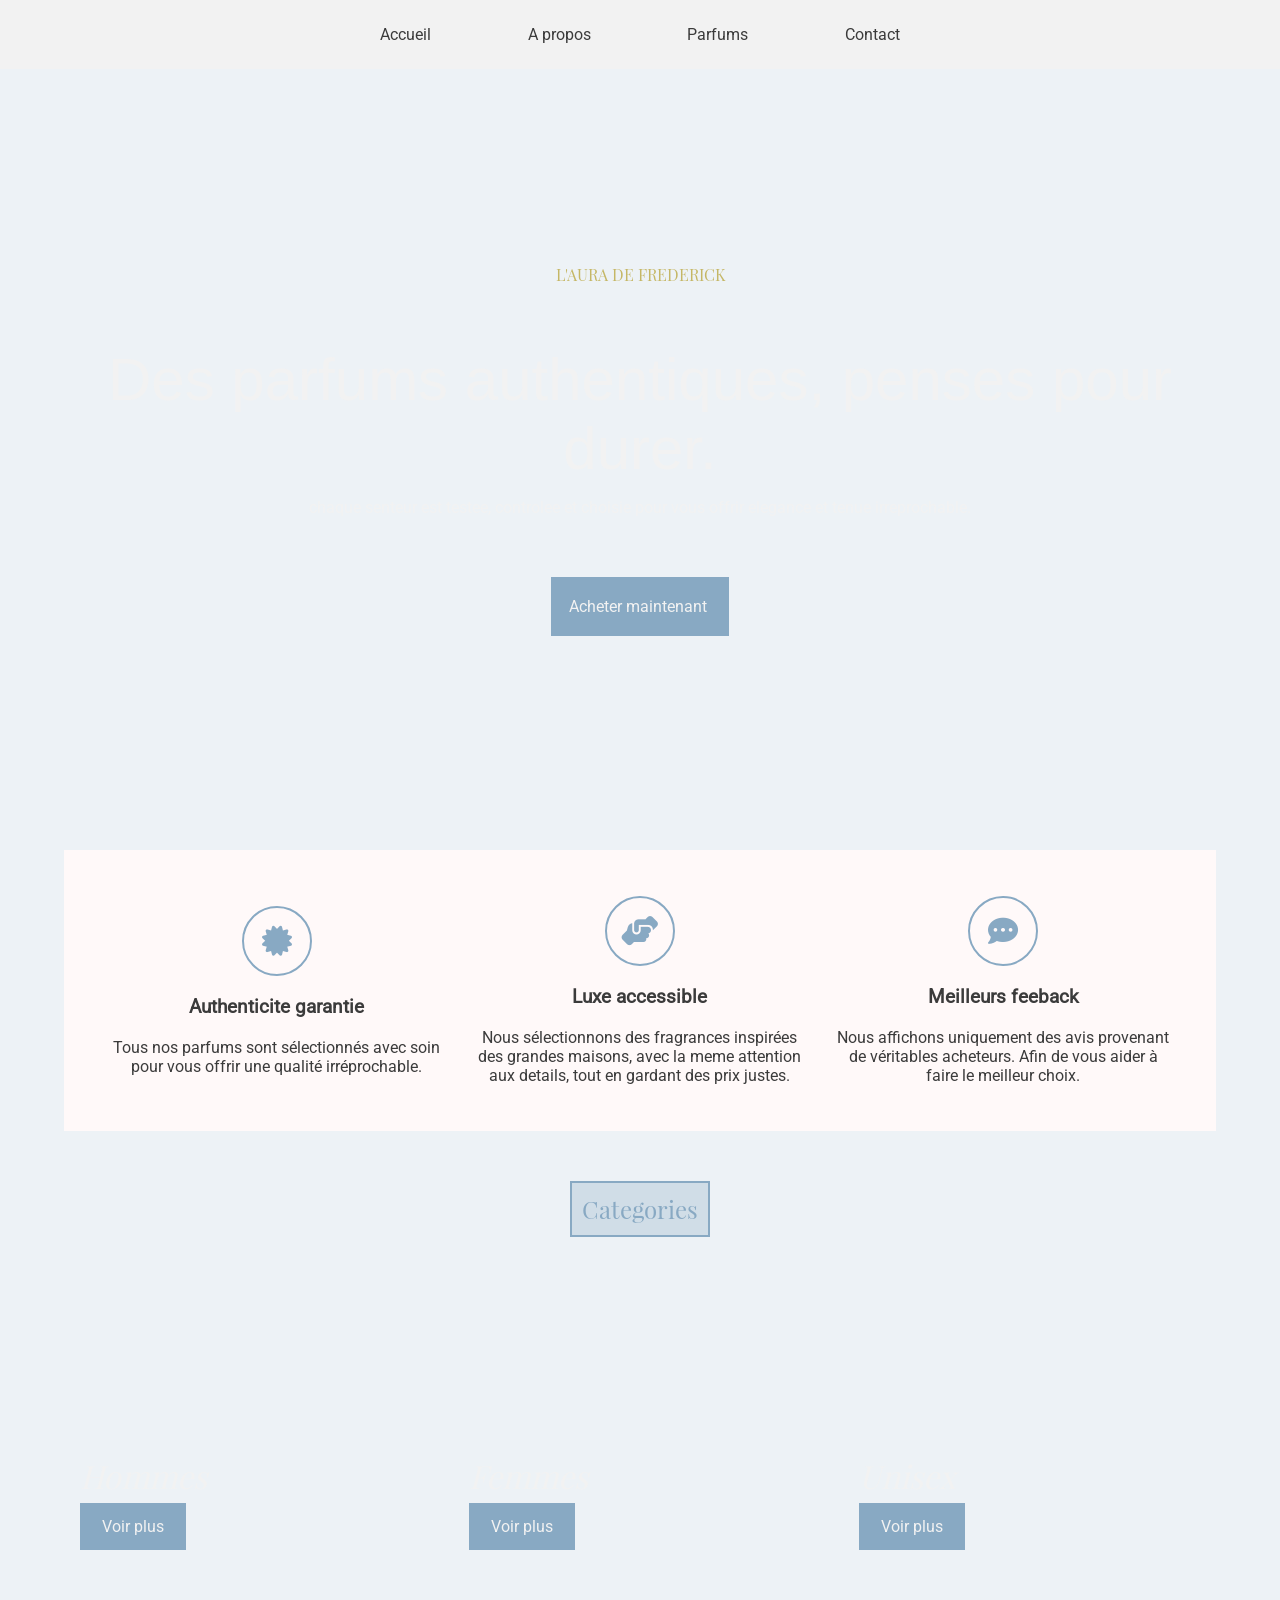
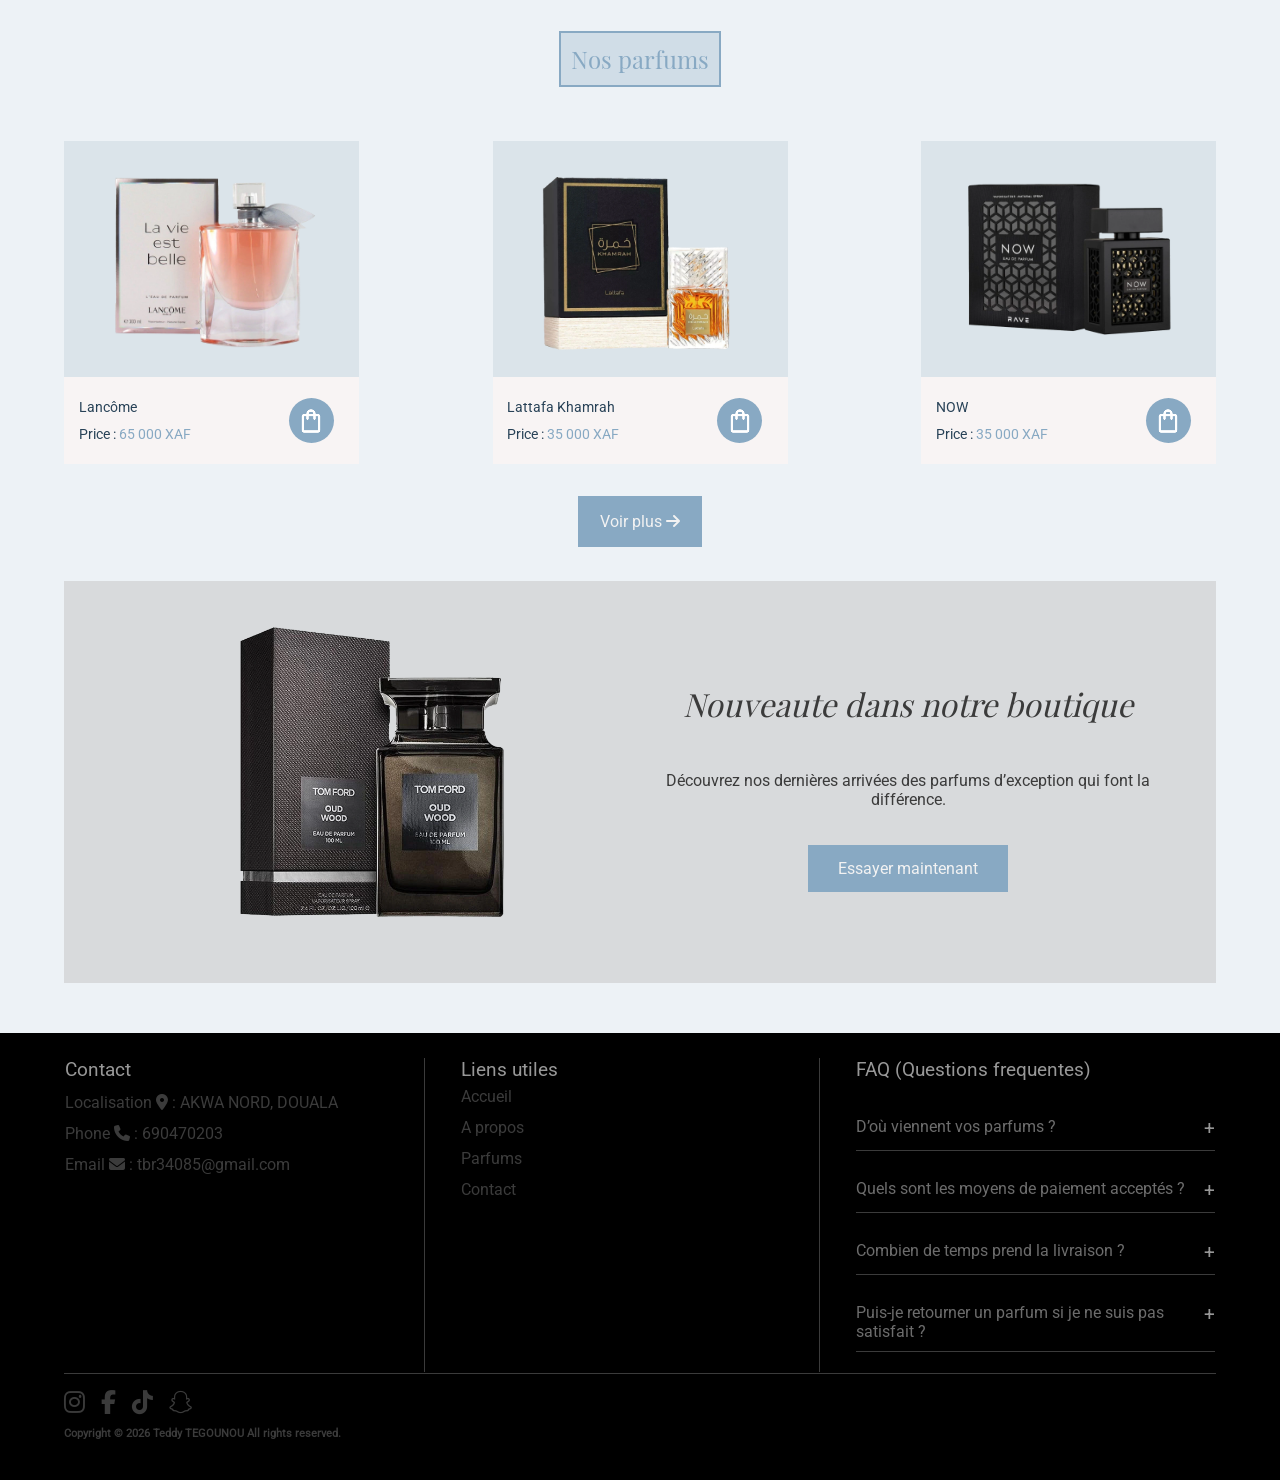
==== index.html @ afbe4e76 "Add files via upload" ====
<!DOCTYPE html>
<html lang="fr">
<head>
    <meta charset="UTF-8">
    <meta name="viewport" content="width=device-width, initial-scale=1.0">
    <title>Aura de Frederick</title>
    <link rel="stylesheet" href="https://cdnjs.cloudflare.com/ajax/libs/font-awesome/6.5.0/css/all.min.css">
    <link rel="stylesheet" href="style.css">

</head>
<body>


    <header>
        <div class="align">
            <nav>
                <p class="nav-logo">L'AURA DE FREDERICK</p>
                <ul>
                    <li><a href="Accueil.html">Accueil</a></li>
                    <li><a href="Apropos.html" target="_blank">A propos</a></li>
                    <li><a href="produits.html" target="_blank">Parfums</a></li>
                    <li><a href="Contact.html" target="_blank">Contact</a></li>
                </ul>
                <button class="hamburger" aria-label="Ouvrir le menu">
                    <span></span>
                    <span></span>
                    <span></span>
                </button>

            </nav>
       </div>
    </header>


    <main>

                <section id="Accueil">
                    <div class="align">
                        <div class="conteneur1">
                            <p>L'AURA DE FREDERICK</p>
                            <div class="titreDescription">
                                <h1>Des parfums authentiques, penses pour durer.</h1>
                                <p>chaque senteur est testee, controlee et choisie pour vous offrir elegance et tenue irreprochable.</p>
                            </div>
                            <a href="Produits.html">Acheter maintenant</a>
                        </div>
                    </div>
                </section>

                <section id="Features">
                    <div class="align">             
                        <div class="conteneur2">
                              <!--Feature 1-->
                            <div class="feat1">
                                <i class="fas fa-certificate"></i>
                                <h3>Authenticite garantie</h3>
                                <p>Tous nos parfums sont sélectionnés avec soin pour vous offrir une qualité irréprochable.</p>
                            </div>

                                <!--Feature 2-->
                            <div class="feat1">
                                <i class="fas fa-handshake-angle"></i>
                                <h3>Luxe accessible</h3>
                                <p>Nous sélectionnons des fragrances inspirées des grandes maisons, avec la meme attention aux details, tout en gardant des prix justes.</p>
                            </div>

                               <!--Feature 3-->
                            <div class="feat1">
                                <i class="fas fa-comment-dots"></i>
                                <h3>Meilleurs feeback</h3>
                                <p>Nous affichons uniquement des avis provenant de véritables acheteurs. Afin de vous aider à faire le meilleur choix.</p>
                            </div>
                        </div>

                    </div>
                </section>

                <section id="Categories">
                    <div class="align">
                            <h2>Categories</h2>
                        <div class="conteneur3">
                            <div class="categorie1"  id="Hommes"> <!--Hommes-->
                                <div class="divcategorie1">
                                    <h3><em>Hommes</em></h3>
                                    <a href="Produits.html#HOMMES" target="_blank">Voir plus</a>
                                </div>
                            </div>

                            <div class="categorie1" id="Femmes"> <!--Femmes-->
                                <div class="divcategorie1">
                                    <h3><em>Femmes</em></h3>
                                    <a href="Produits.html#FEMMES" target="_blank">Voir plus</a>
                                </div>
                            </div>
        
                            <div class="categorie1" id="Unisex"> <!--Unisex-->
                                <div class="divcategorie1">
                                    <h3><em>Unisex</em></h3>
                                    <a href="Produits.html#UNISEX" target="_blank">Voir plus</a>
                                </div>
                            </div>
                        </div>
                    </div>
                </section>

                <section id="Parfums">
                            <div class="align">
                                <h2>Nos parfums</h2>
                <div class="conteneur4">
                    <div class="article">
                        <div class="divimagearticle"><img src="Lancôme-La-Vie-est-Belle.webp" alt="Lancôme La Vie est Belle" class="articleimg"></div>
                    <div class="divtextearticle"> <div class="infoAr">
                            <div class="infoAr1">
                            <p class="p9">Lancôme </p>
                            <p class="p9">Price : <span style="color: #88A9C3;"> 65 000 XAF</span></p> 
                            </div>
                            <div class="divinfoAr2icon"><a href="Produits.html" class="icon"><img src="shoppingBAG.png" alt="shoppingbag"></a></div>
                        </div> </div>
                    </div>

                    <div class="article">
                        <div class="divimagearticle"> <img src="Lattafa-Khamrah.webp" alt="Lattafa Khamrah" class="articleimg"></div>
                    <div class="divtextearticle">     <div class="infoAr">
                        <div class="infoAr1">
                            <p class="p9">Lattafa Khamrah</p>
                            <p class="p9">Price : <span style="color: #88A9C3;">35 000 XAF</span></p>
                        </div>
                        <div class="divinfoAr2icon"><a href="Produits.html" class="icon"><img src="shoppingBAG.png" alt="shoppingbag"></a></div>
                        </div> </div>
                    </div>

                    <div class="article">
                        <div class="divimagearticle"><img src="Now.webp" alt="NOW" class="articleimg"></div>
                        <div class="divtextearticle">
                            <div class="infoAr">
                        <div class="infoAr1">
                            <p class="p9">NOW</p>
                            <p class="p9">Price : <span style="color: #88A9C3;">35 000 XAF</span></p>
                        </div>
                        <div class="divinfoAr2icon"><a href="Produits.html" class="icon"><img src="shoppingBAG.png" alt="shoppingbag"></a></div>
                        </div>
                        </div>
                    </div>

                    <div class="article" id="lastarticle">
                        <div class="divimagearticle"><img src="Paco-Rabanne-Invictus.webp" alt="Paco-Rabanne-Invictus" class="articleimg"></div>
                        <div class="divtextearticle"> <div class="infoAr">
                            <div class="infoAr1">
                            <p class="p9">Paco Rabanne Invictus</p>
                            <p class="p9">Price : <span style="color: #88A9C3;">45 000 XAF</span></p>
                            </div>
                        <div class="divinfoAr2icon"><a href="Produits.html" class="icon"><img src="shoppingBAG.png" alt="shoppingbag"></a></div>
                        </div>
                        </div> 
                    </div>
                </div>
                <div class="divswipe">
                    <p class="swipe"><em>Swipe <i class="fas fa-arrow-right"></i></em></p>
                </div> 

                <div class="divbuttparfum">
                    <a href="Produits.html">Voir plus <i class="fas fa-arrow-right"></i></a>
                </div>
                            </div>
                </section>

                <section id="Nouveautes">
                    <div class="align">
                        <div class="conteneur5">
                            <div class="Nouveautesimage">
                                <img src="Tom-Ford-Oud-Wood.webp" alt="imagedeparfum" srcset="" width="80%" height="auto">
                            </div>
                            <div class="Nouveautestexte">
                                <h3><em>Nouveaute dans notre boutique</em></h2>
                                <p>Découvrez nos dernières arrivées  des parfums d’exception qui font la différence.</p>
                                <a href="Produits.html#UNISEX">Essayer maintenant</a>
                            </div>
                        </div>
                    </div>
                </section>

    </main>

    <footer> 
    <div class="align">
        <div class="conteneur6">

            <div class="divcontact">
                <h4>Contact</h4>
                <p>Localisation <i class="fas fa-location-dot"></i> :  AKWA NORD, DOUALA </p>
                <p>Phone  <i class="fas fa-phone"></i> :  690470203</p>
                <p>Email  <i class="fas fa-envelope"></i> :  tbr34085@gmail.com </p>
            </div>

            <div class="divliens">
                <h4>Liens utiles</h4>
                <ul>
                    <li><a href="Accueil.html" target="_blank">Accueil</a></li>
                    <li><a href="Apropos.html" target="_blank">A propos</a></li>
                    <li><a href="produits.html" target="_blank">Parfums</a></li>
                    <li><a href="Contact.html" target="_blank">Contact</a></li>
                </ul>
            </div>

            <div class="divfaq">
                <h4>FAQ (Questions frequentes)</h4>
            <div class="footerquestion">
                <details>
                    <summary> D’où viennent vos parfums ? </summary>
                    <p>Nous nous approvisionnons directement auprès de fournisseurs certifiés, Chaque produit est livré dans son emballage d’origine et scellé afin de garantir son authenticité.</p>
                </details>
                <details>
                    <summary>Quels sont les moyens de paiement acceptés ?</summary>
                    <p>Nous acceptons le paiement à la livraison, Mobile Money (MTN & Orange).</p>
                </details>
                <details>
                    <summary>Combien de temps prend la livraison ?</summary>
                    <p>Les commandes sont généralement livrées sous 24 à 72 heures selon votre localisation.</p>
                </details>
                <details>
                    <summary>Puis-je retourner un parfum si je ne suis pas satisfait ?</summary>
                    <p>Oui, vous pouvez demander un retour si le produit n’a pas été ouvert et reste dans son emballage d’origine. Contactez simplement notre service client pour organiser le retour.</p>
                </details>
            </div>
            </div>

        </div>
        <div class="conteneur7">
            <div class="reseausocial"> 
                <i class="fab fa-instagram"></i>
                <i class="fab fa-facebook-f"></i>
                <i class="fab fa-tiktok"></i>
                <i class="fab fa-snapchat"></i>
            </div>
            <div class="copyright"> 
                <h6>Copyright © 2026 Teddy TEGOUNOU All rights reserved.</h6>
            </div>
        </div>
    </div>
    </footer>
    
    <script src="main.js"></script>
</body>
</html>
---- style.css ----
*{
    box-sizing: border-box;
    margin: 0;
    padding: 0;
}

@font-face {
  font-family: play;
  src: url('PlayfairDisplay-Regular.ttf');
}
@font-face {
font-family: roboto;
src: url('Roboto-Regular.ttf');
}

:root{
    --color1: #284257;
    --color2: #F2F2F2;
    --colorAccent: #88A9C3; 
    --colorSurvol: #85b8e0;
    --colorbg: #88a9c325;
    --colortext: #3b3b3b;


    --font1: 'roboto',Arial, Helvetica, sans-serif;
    --font2: 'playfair display',Arial, Helvetica, sans-serif;
}

body{
    background-color: var(--colorbg);
    font-family: var(--font1), Arial, Helvetica, sans-serif;
    color: var(--colortext);
    font-size: 16px;
}

.align{
    width: 100%;
    height: 100%;
    margin: 0 auto;


    display: flex;
    flex-direction: column;
    justify-content: center;
    align-items: center;

}

section{
    width: 100%;
    height: auto;
}

a{
    text-decoration: none;
    cursor: pointer;
}
/*HEADER*/

header{
    /* border: 1px solid red; */
    width: 100%;
    height: auto;
    background-color: var(--color2);
    display: flex;
    justify-content: center;
    
    position: fixed;
    top: 0;
    z-index: 1000;
}

/*Nav bar*/
nav{
        /* border: 1px solid rgb(0, 0, 0); */
        width: 100%;
        height: auto;
        max-width: 600px;
        padding: 35px;  
}

nav ul{            
            /* border: 1px solid red; */
            width: 100%;
            height: auto;
            margin: 0 auto;
            display: flex;
            justify-content: space-between;
}

nav ul li{ 
          list-style-type: none;
}

 ul li a{ 
        color: var(--colortext);
}
 ul li a:hover{ 
        color: var(--colorAccent);
}

        .nav-logo {
            display: none; 
            font-size: 0.8rem;
            font-weight: 200;
            font-family: play;

            letter-spacing: 2px;
            color: var(--colorAccent);
            text-transform: uppercase;
        }
        .hamburger {
            display: none;        
            flex-direction: column; 
            justify-content: space-between;
            width: 28px;
            height: 20px;
            cursor: pointer;       
            background: none;
            border: none;
            padding: 0;
        }
        .hamburger span {
            display: block;
            width: 100%;
            height: 2px;
            background-color: var(--colortext);
            border-radius: 2px;
            transition: all 0.3s ease;
        }
        .hamburger.active span:nth-child(1) {
            transform: translateY(9px) rotate(45deg);
        }

        .hamburger.active span:nth-child(2) {
            opacity: 0;
        }

        .hamburger.active span:nth-child(3) {
            transform: translateY(-9px) rotate(-45deg);
        }



/*MAIN*/

main{
    /* border: 1px solid black; */

    display: flex;
    flex-direction: column;
    justify-content: center;
    align-items: center;
    gap: 50px;

    width: 100%;
    height: auto;
}



/*Accueil*/

#Accueil{
    /* border: 1px solid rebeccapurple; */
    width: 100%;
    height: 100vh;

    background: linear-gradient(#000000ab) , url(Accueilfond.jpg); 
    background-size: cover;
    background-repeat: no-repeat;
    background-position: center;
    background-attachment: fixed;

    display: flex;
    align-items: center;
}

#Accueil .align{
   /* border: 1px solid rebeccapurple;  */
   width: 90%;
   height: auto;
   max-width: 500px;
}

.conteneur1{                    /*DivAccueil*/
    /* border: 1px solid red;  */
    padding: 10px 0;
    width: 100%;
    height: auto;
    min-height: 300px;
    color: var(--color2);
    /* margin-bottom: 150px; */
    text-align: center;
    display: flex;
    flex-direction: column;
    justify-content: space-between;
    gap: 60px;
}
.conteneur1 p{
color: #c5b766;
font-family: play, Helvetica, sans-serif;
font-weight: 200;
}
.conteneur1 a{
    padding: 20px 22px 20px 18px;
    text-align: center;
    margin: 0 auto;
    height: auto;
    background-color: var(--colorAccent);
    color: #F2F2F2;
}
.conteneur1 a:hover{
   background-color: var(--colorSurvol);
}

.titreDescription h1 {
  font-family: var(--font2);
  font-size: 30px;
  font-weight: 200;
}
.titreDescription p {
   margin-top: 15px;
   color: #F2F2F2;
   font-family: var(--font1);
}



/*Features*/

#Features .align{
   /* border: 1px solid rebeccapurple;   */
   width: 90%;
   height: auto;
   margin-top: -100px;
}
.conteneur2{                  /*Divfeatures*/
    /* border: 1px solid brown; */
    width: 100%;
   height: auto;
   max-width: 450px;
   background-color: #fff9f9;
   padding: 20px;

   display: flex;
   flex-direction: column;
   justify-content: space-around;
   align-items: center;
   gap: 30px;
}
.conteneur2 i{    
    border: 2px solid #88A9C3;
    border-radius: 50%;
    display: block;              
    font-size: 30px;
    width: 70px;
    height: 70px;
    color: var(--colorAccent);

    display: flex;
    justify-content: center;
    align-items: center;
    animation: wobble 1.6s infinite;
}

@keyframes wobble {
    0% { transform: translateX(0);}
    15% { transform: translateX(-20px);}
    30% { transform: translateX(15px);}
    45% { transform: translateX(-10px);}
    60% { transform: translateX(5px);}
    75% { transform: translateX(-5px);}
    100% { transform: translateX(0);}
}
.feat1{
    width: 100%;
   height: auto;
   display: flex;
   flex-direction: column;
   align-items: center;
   gap: 20px;
   text-align: center;
}


/*Categorie*/

#Categories .align{
   /* border: 1px solid rebeccapurple;     */
   width: 90%;
   height: auto;

   display: flex;
   flex-direction: column;
   align-items: center;
   justify-content: space-between;
   gap: 20px;
 
}
 h2{
    border: 2px solid var(--colorAccent);
    font-family: play;
    background-color: #88a9c34b;
    color: var(--colorAccent);
    padding: 10px;
    font-weight: 200;
}
.conteneur3{  
   /* border: 1px solid red;  */
   width: 100%;
   height: auto;
   max-width: 450px;
   
   display: flex;
   flex-direction: column;
   align-items: center;
   gap: 10px;
}
.categorie1{
   /* border: 1px solid blue; */
   width: 100%;
   height: auto;
   min-height: 300px;
   padding: 30px;

   position: relative;

    background-size: cover;
    background-repeat: no-repeat;
    background-position: center;
}

#Hommes{
    background-image: linear-gradient(#00000081) ,url(hommes.jpeg);
        background-position: center top;
}
#Femmes{
    background-image: linear-gradient(#00000081) ,url(Femmes.jpeg);
    background-position: center top;
}
#Unisex{
    background-image: linear-gradient(#00000081) ,url(unisex.jpeg);
}

.divcategorie1{
    position: absolute;
    bottom: 0; 
    margin-bottom: 45px;
}
.categorie1 h3{
    font-size: 2rem;
    margin-bottom: 20px;
   font-family: play, Arial, Helvetica, sans-serif;
   font-weight: 200;
   color: var(--color2); 
}
.categorie1 a{
    background-color: var(--colorAccent);
    padding: 14px 22px;
    color: var(--color2);

}
.categorie1 a:hover{
    background-color: var(--colorSurvol);
}

/*Parfums*/
#Parfums{
    /* border: 1px solid red; */
    width: 100%;
    height: auto;
}
#Parfums .align{
   /* border: 2px dotted rebeccapurple;      */
   width: 90%;
   height: auto;

   display: flex;
   flex-direction: column;
   align-items: center;
   gap: 24px;

}
.conteneur4{              
  /* border: 2px solid burlywood;   */
  width: 100%;
  height: auto;
  max-width: 750px;
  padding: 0 30px;


    display: flex;
    justify-content: space-around;
    gap: 56px;

    overflow-x: auto;
    overflow-y: hidden;

    scroll-snap-type: x mandatory;
    -webkit-overflow-scrolling: touch;
}

.divswipe{
    /* border: 1px red solid;  */
    width: 80%; height: auto;
    display: flex;
    justify-content: end;
}
.swipe{
background-color: #c4c4c442;
color: var(--color1);
padding: 6px 10px;
text-decoration: underline;
font-size: 0.8rem;
text-align: left;
}
.divbuttparfum{
    margin-top: 10px;
}
.divbuttparfum a{
    background-color: var(--colorAccent);
    padding: 14px 20px;
    color: var(--color2);
}
.divbuttparfum a:hover{
    background-color: var(--colorSurvol);
}
  /* Article */
  .article{
    /* border: 1px #284257 solid;*/
    width: 100%;
    Max-width: 320px;
    flex-shrink: 0;

    scroll-snap-align: center;

    height: 340px;
    max-height: 500px;
    Margin-top: 30px;

   background-color: #f8f4f4;
   min-width: 300px;


   display: flex;
   flex-direction: column;
   justify-content: space-between;
   align-items: center;
  }


.divtextearticle{
     display: flex;
     width: 100%; 
     height: 100%;
     justify-content: center; 
     align-items: center;
}
  .infoAr {

    width: 90%;
    height: auto;
    margin: 16px 0;

    display: flex;
    justify-content: space-between;

}

.divinfoAr2icon {
    display: flex;
    align-items: center;
    /* border: 3px solid #88A9C3; */
}
.infoAr2icon {
    /* border: 2px solid gold; */
    border: none;
    width: 100%;
    height: 100%;
    border-radius: 50%;
    display: flex;
    flex-direction: column;
    justify-content: center;
    align-items: center;
    background-color: #88A9C3;
    transition: all ease 0.3s;
}
.divimagearticle{
    width: 100%; 
    height: auto; 
    background-color: #d0dee7b8;

    display: flex;
   justify-content: center;
}
.articleimg {
    /* border: 2px solid green;  */

    padding: 10px;
    cursor: pointer;
    width: 80%;
    height: auto;
    min-height: 180px;
    transition: all ease 0.6s;
}
.articleimg:hover {
  transform: scale(0.9);
}
.divinfoAr2icon {
        /* border: 3px solid #88A9C3;  */
    display: flex;
    justify-content: center;
    align-items: center; 
    width: 25%;
    height: auto;
}
.infoAr2 {
    /* border: 2px solid navajowhite; */
    width: 50px;
    height: 50px;
    display: flex;
    align-items: center;
}
#Gap {
        height: 100%;
        /* min-height: 400px; */
        gap: 15px;
    }
    .p9 {
    color: #284257;
    margin-bottom: 0;
    font-size: 1rem;
    margin: 0;
}
.infoAr1 {
    /* border: 1px solid black; */
    width: 55%;
    height: auto;
    display: flex;
    flex-direction: column;
    justify-content: center;
    gap: 10px;
}
.icon{
background-color: #88A9C3; 
padding:  10px; 
border-radius: 50%;

    display: flex;
    justify-content: center;
    align-items: center; 
    text-decoration: none;

}
.icon:hover{
    background-color: var(--colorSurvol);
}

/*Nouveaute*/
#Nouveautes .align{
   /* border: 1px solid rebeccapurple;     */
   width: 90%;
   height: auto;

   gap: 20px;
}
.conteneur5{
   /* border: 1px solid red;     */
   width: 100%;
   height: auto;
   max-width: 450px;
   background-color: #c4c4c483;
   padding: 20px;
}
.Nouveautesimage{
      /* border: 1px solid red;     */
   width: 100%;
   height: auto;
   display: flex;
   justify-content: center;
}
.Nouveautesimage img{
    margin: 0 auto;
}
.Nouveautestexte{
       /* border: 1px solid red;     */
   width: 100%;
   height: auto;
   display: flex;
   flex-direction: column;
   justify-content: space-between;
   align-items: center;
   text-align: center;
   gap: 20px;
}
.Nouveautestexte h3{
    font-size: 2rem;
    font-family: play;
    font-weight: 200;
    padding: 10px;
}
.Nouveautestexte a{
    width: 80%;
    text-align: center;
    max-width: 200px;
    background-color: var(--colorAccent);
    padding: 14px 20px;
    color: var(--color2);
}
.Nouveautestexte a:hover{
    background-color: var(--colorSurvol);
}
/*FOOTER*/

footer{
    /* border: 1px solid black; */
    width: 100%;
    height: auto;
    margin-top: 50px;
    padding: 10px;
    background-color: #000000;
}
footer .align{
    /* border: 2px dotted red; */
    width: 90%;
    height: auto;
    max-width: 750px;

    display: flex;
    flex-direction: column;
    justify-content: space-between;

}
.conteneur6{
        /* border: 1px solid black; */
    width: 100%;
    height: auto;
    display: flex;
    flex-direction: column;
    justify-content: space-between;
    gap: 12px;
}
.divcontact{
    border-bottom: 1px solid var(--colortext);
    width: 100%;
    height: auto;
    padding: 16px 0;

}
h4{
    font-size: 1.2rem;
    color: #c4c4c4c5;
    font-weight: 400;
}
.divcontact p{
 margin-top: 12px;
}
.divliens{
    border-bottom: 1px solid var(--colortext);
    width: 100%;
    height: auto;
    padding: 10px 0;
}
.navfooter{
     /* border-bottom: 1px solid green;  */
    width: 100%;
    height: auto;
    padding: 0;
}
.divliens ul{
    list-style-type: none;
}
.divliens ul{            
            /* border: 1px solid red; */
            width: 100%;
            height: auto;
            margin: 6px 0;
            display: flex;
            flex-direction: column;
            justify-content: space-between;
            gap: 12px;
}
.divliens  ul li a{
    color: var(--colortext);
}
.divfaq{
    /* border-bottom: 1px solid var(--colortext); */
    width: 100%;
    height: auto;
    padding: 10px 0;

    display: flex;
    flex-direction: column;
    justify-content: space-between;
    gap: 12px;
}
.footerquestion{
    display: flex;
    flex-direction: column;
    justify-content: space-between;
    gap: 12px;

}
details p {
    padding: 10px 0;
}
summary{
    border-bottom: 1px solid var(--colortext);
    list-style-type: none;
    padding: 10px 0;
    color: #c4c4c48c;
    cursor: pointer;
    display: flex;
    justify-content: space-between;
    margin-bottom: 6px;

}
summary::after{
    content: '+';
    font-size: 1.2rem;
    color: #c4c4c4c5;
}
.conteneur7{
    /* border: 1px solid red; */
    width: 100%;
    height: auto;
    padding: 12px 0;
    display: flex;
    flex-direction: column;
    justify-content: space-between;
    gap: 12px;
}
.reseausocial i{
    font-size: 1.5rem;
    margin-right: 12px;
}




/*RESPONSIVE*/
 /*768px*/

        @media (max-width: 768px) {

            header {
                justify-content: space-between; 
                align-items: center;
                padding: 0 20px;
            }
            nav {
                width: 100%;
                padding: 18px 20px;
                display: flex;
                justify-content: space-between;
                align-items: center;
            }
            .nav-logo {
                display: block; 
                
            }
            .hamburger {
                display: flex;
            }
            nav ul {
                position: fixed;   
                top: 0;            
                right: 0;         
                width: 60%; 
                max-width: 300px;       
                height: 40vh;     
                background: linear-gradient(to bottom left,var(--color1) 0%, #1e3347 40%,#162636 100% );
                flex-direction: column;
                justify-content: center;
                align-items: center;
                gap: 20px;         
                transform: translateX(100%);
                transition: transform 0.4s ease;
                z-index: 1000;
            }
            nav ul.open {
                transform: translateX(0); 
            }
            nav ul li a {
                font-size: 1rem;
                letter-spacing: 1px;
                color: var(--color2);
                text-transform: uppercase;
            }
            body.menu-open::before {
                content: '';           
                position: fixed;       
                top: 0;
                left: 0;
                width: 100%;
                height: 100%;
                background-color: rgba(0, 0, 0, 0.4); 
                z-index: 999;         
            }
        

        } 

/*768px*/

@media (min-width: 768px) {
nav {
    /* border: 1px solid rgb(0, 0, 0); */
    max-width: 700px;
}
    /*ACCUEIL*/

    #Accueil .align {
                /* border: 1px solid rebeccapurple; */
                max-width: 700px;
            }
    .titreDescription h1 {
                font-size: 55px;
                  }

    /*PARFUM*/

    .conteneur4 {
            /* border: 2px solid burlywood; */
            gap: 24px;
            padding: 0 10px;
            max-width: 690px;
                   }
    .nav-logo {
                         font-size: 1rem;
    }
    .divswipe {
    /* border: 1px red solid; */
    width: 95%;
}
    }


    /*1024px*/

@media (min-width: 1024px) {
    nav{
            /* border: 1px solid red; */
    width: 70%;
        padding: 25px;
    }
    nav ul {
    /* border: 1px solid red; */
    width: 80%;
}
        /*ACCUEIL*/

    #Accueil .align {
        /* border: 1px solid rebeccapurple; */
        max-width: 1200px;
            }
    .titreDescription h1 {
        font-size: 60px;
             }

/*FEATURE*/
   .conteneur2 {
    /* border: 1px solid brown; */
    width: 100%;
    max-width: 1200px;
    padding: 46px;
    flex-direction: row;

}


/*CATEGORIES*/

.conteneur3 {
    /* border: 1px solid red; */
    width: 100%;
    height: auto;
    margin-top: 24px;
    max-width: 1200px;
    flex-direction: row;
    gap: 16px;
}

.categorie1 {
    padding: 16px;
}


/*PARFUM*/
.conteneur4 {
            /* border: 2px solid burlywood; */
            gap: 18px;
            padding: 0;
            max-width: 1200px;
            justify-content: space-between;
        }
.divtextearticle{
padding: 5px 0;
}
.article {
    /* border: 1px #284257 solid; */
    width: 100%;
    Max-width: 295px;
    height: auto;
    max-height: 300;
    min-width: 0;
    /* gap: 14px; */
}    
.divswipe {
display: none;
}         
.p9 {
    font-size: 0.9rem;
}
.icon {
width: 45px;
height: 45px;
}
.divbuttparfum {
    margin-top: 24px;
}
.divbuttparfum a{
    padding: 16px 22px;
}
#lastarticle{
    display: none;
}
.infoAr {
    /* border: 1px solid black; */
    /* padding: 0; */
    margin: 16px 0;
    justify-content: space-between;
}


/*NOUVEAUTES*/
#Nouveautes .align {
    /* border: 1px solid rebeccapurple; */
    width: 90%;
    height: auto;

    gap: 20px;
}
.conteneur5 {
    /* border: 1px solid red; */
    padding:  40px;

        
    max-width: 1200px;
    display: flex;
}
.Nouveautesimage img {
    width: 60%;
}
.Nouveautestexte {
    /* border: 1px solid red; */
    justify-content: center;
    gap: 36px;
}

/*FOOTER*/
footer{
    padding: 24px 0;
}
footer .align {
    /* border: 2px dotted red; */
    max-width: 1200px;
    padding:  0;
    justify-content: space-between;
}
.conteneur6 {
    border: 1px solid black;

    flex-direction: row;
    gap: 36px;
}
.divcontact {
    border-right: 1px solid var(--colortext);
    border-bottom: 0px;
    padding:  0;
}
.divliens {
    border-right: 1px solid var(--colortext);
    border-bottom: 0px;
    padding:  0;
}
.divfaq {
    padding: 0;
}
.footerquestion {

    margin: 14px 0;
}
.conteneur7 {
    border-top: 1px solid var(--colortext);
    padding: 16px 0;

}
    }


        /*1440px*/

@media (min-width: 1440px) {
        nav{
            /* border: 1px solid red; */
                width: 80%;
                padding: 25px;
        }
body {
    font-size: 18px;
}
ul li a {
    font-size: 1.1rem;
}
    nav ul {
    /* border: 1px solid red; */
    width: 80%;
}
/*ACCUEIL*/

    #Accueil .align {
        /* border: 1px solid rebeccapurple; */
        max-width: 1250px;
            }
    .titreDescription h1 {
        font-size: 60px;
             }
             .titreDescription p {
        color: #c4c4c4c5;
       }
       a {
    font-size: 1.1rem;
}
       .conteneur1 a {
    padding: 20px 36px 20px 38px;

}

/*FEATURE*/
.conteneur2 i {
    width: 80px;
    height: 80px;
}
   .conteneur2 {
    /* border: 1px solid brown; */
    width: 100%;
    max-width: 1250px;
    padding: 40px;
    flex-direction: row;
    font-size: 1rem;
}

/*CATEGORIES*/
h2{
    font-size: 24px;
        margin-bottom: 24px 0;
}
.categorie1 h3
 {
    font-size: 1.8rem;
}
    .conteneur3 {
        /* border: 1px solid red; */
        max-width: 1250px;
    }
    .categorie1 {
    min-height: 380px;
    padding: 30px;
}


/*PARFUM*/
.conteneur4 {
            /* border: 2px solid burlywood; */
            max-width: 1250px;
            min-height: 340px;
            justify-content: space-between;
        }
#lastarticle{
   display: block;
   justify-content: space-between;
   display: flex;
   flex-direction: column;
   justify-content: space-between;
   align-items: center;
   gap: 5px;
}
.divtextearticle{
padding: 0;
}
.article {
    /* border: 1px #284257 solid; */
    width: 100%;
    Max-width: 290px;
    height: auto;
    min-width: 0;
}    
.articleimg {
    /* border: 2px solid green; */
    height: auto;
    min-height: 160px;
}
.divswipe {
display: none;
}         
.p9 {
    font-size: 1rem;
}
.infoAr {
    margin: 10px 0;
    justify-content: space-between;
}
.icon {
width: 45px;
height: 45px;
}
/*NOUVEAUTES*/
.conteneur5 {
        /* border: 1px solid red; */
        max-width: 1250px;
    }
}
/*FOOTER*/
footer .align {
        /* border: 2px dotted red; */
        max-width: 1250px;
    }
        /*1680px*/
@media (min-width: 1680px) {

/*ACCUEIL*/
h1 {
        font-size: 80px;
             }

/*FEATURE*/
   .conteneur2 {
    /* border: 1px solid brown; */
    max-width: 1400px;
    padding: 80px 80px;
    font-size: 1.1rem;
}

/*CATEGORIES*/

.conteneur3 {
        /* border: 1px solid red; */
        max-width: 1400px;
    }


/*PARFUM*/
.conteneur4 {
            /* border: 2px solid burlywood; */
            max-width: 1400px;
            min-height: 320px;
            justify-content: space-between;
            margin-bottom: 32px;
        }
.article {
    /* border: 1px #284257 solid; */
   Max-width: 330px;
   height: 100%;
   max-height: 100%;
   height: auto;

}       
.p9 {
    font-size: 1rem;
}

/*NOUVEAUTES*/
.Nouveautestexte p{
    font-size: 1.3rem;
    width: 70%;
}
.conteneur5 {
    /* border: 1px solid red; */
    max-width: 1400px;
    padding: 60px;
}

.Nouveautesimage img
 {
width: 60%;
}
.Nouveautestexte a{
    max-width: 280px;
    padding: 20px 36px;
}


/*FOOTER*/
footer{
    padding: 42px 0;
}
footer .align {
        /* border: 2px dotted red; */
        max-width: 1400px;
    }
}
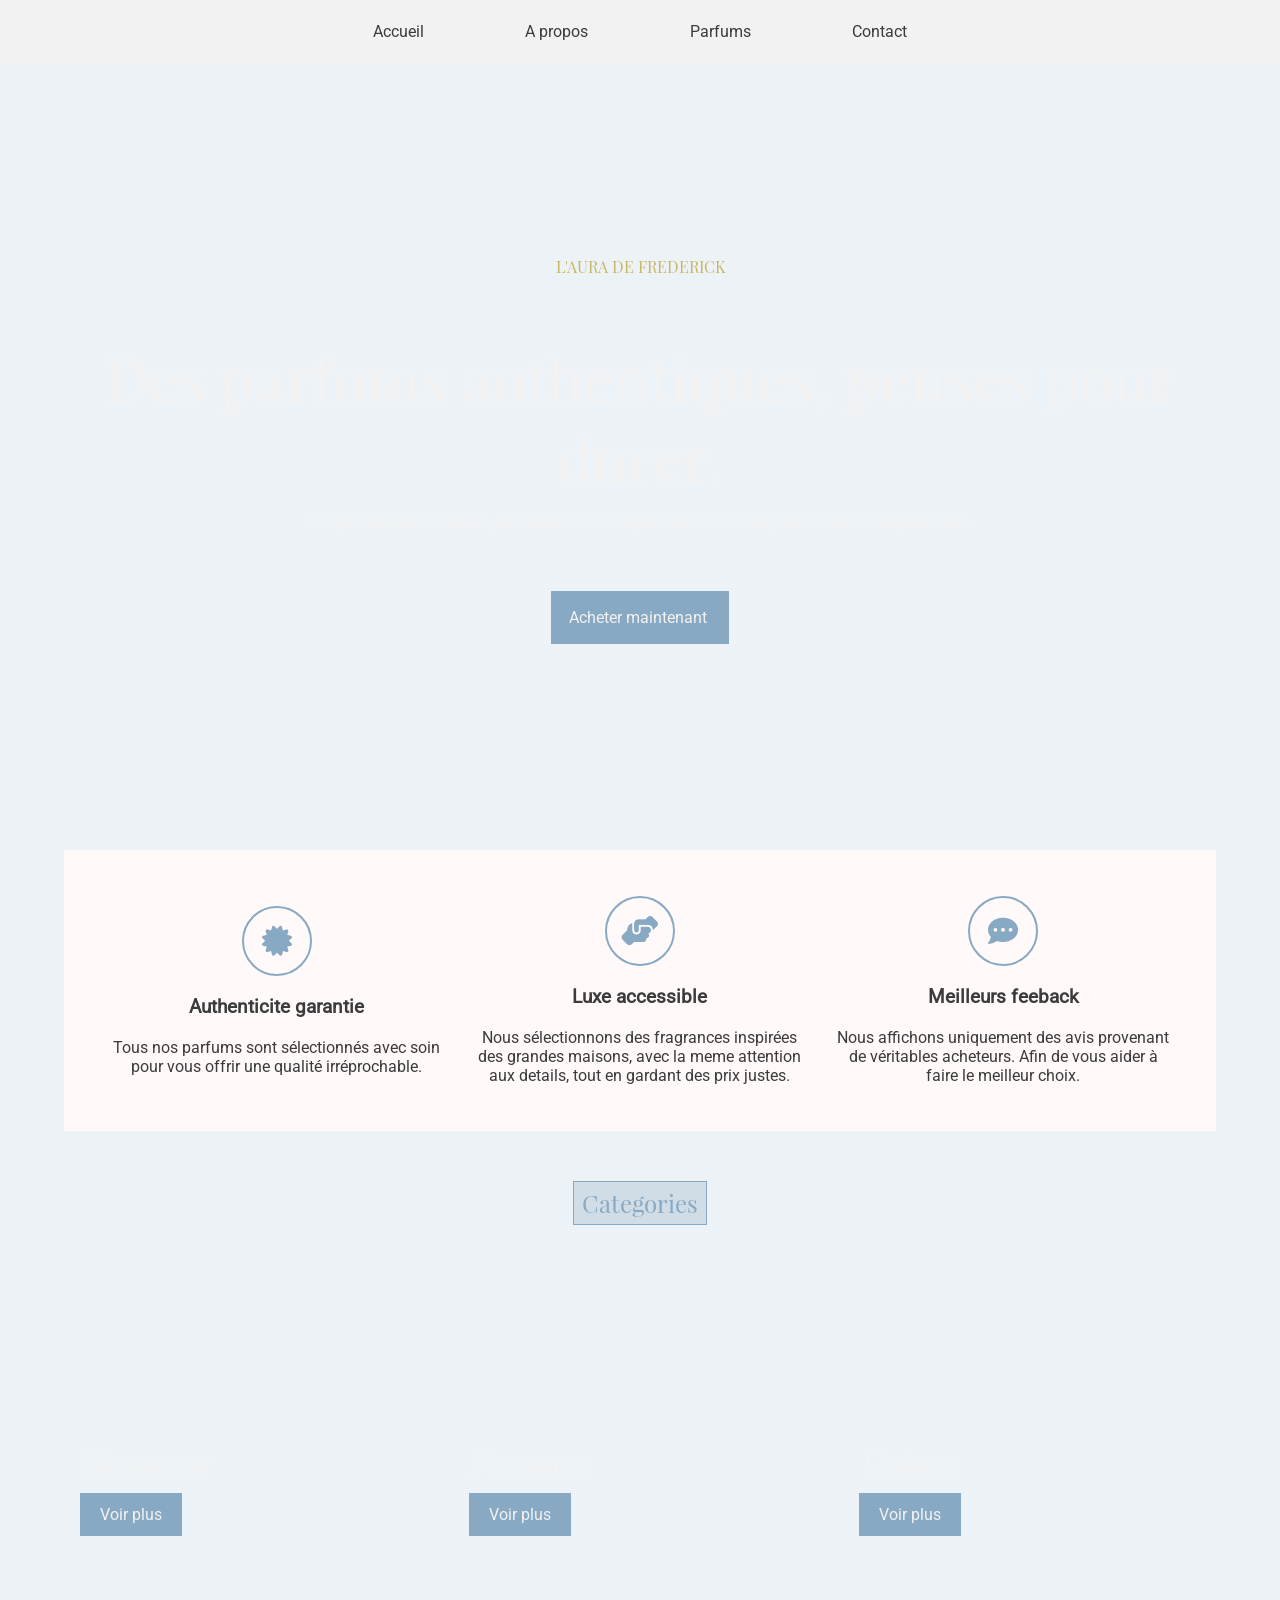
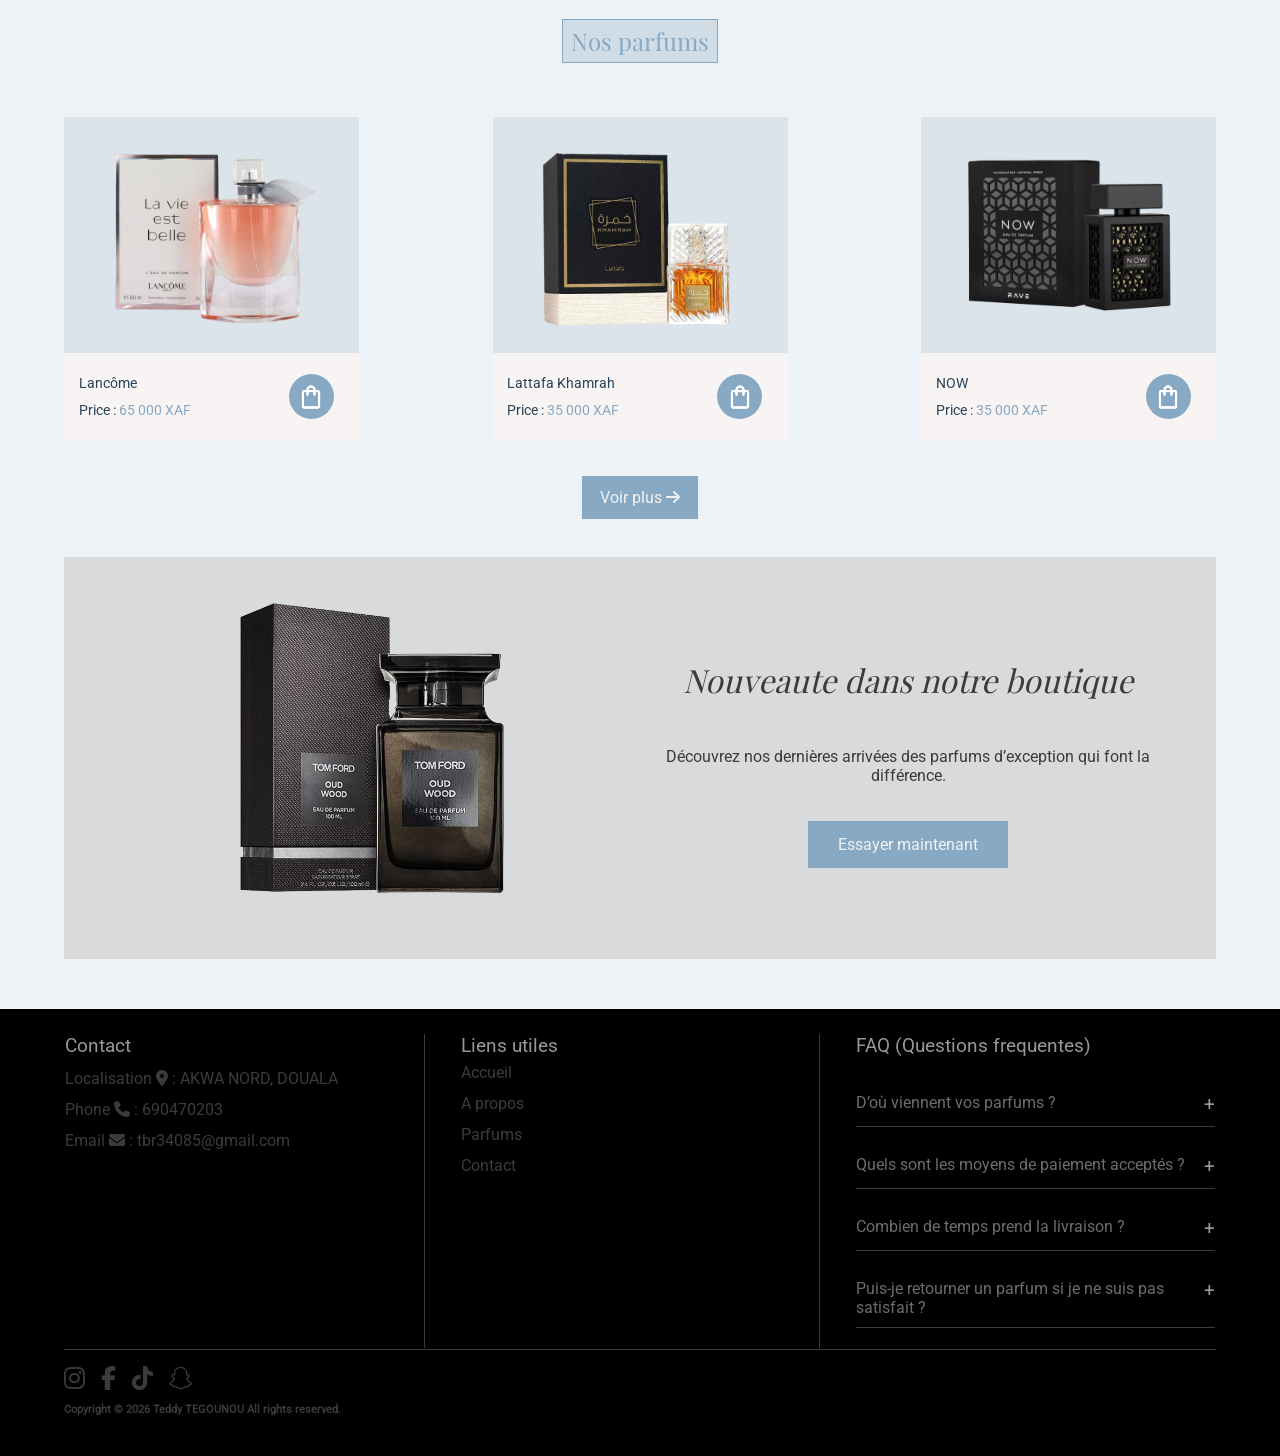
==== commit 981d6f91: "Add files via upload" ====
--- a/index.html
+++ b/index.html
@@ -16,7 +16,7 @@
             <nav>
                 <p class="nav-logo">L'AURA DE FREDERICK</p>
                 <ul>
-                    <li><a href="Accueil.html">Accueil</a></li>
+                    <li><a href="index.html">Accueil</a></li>
                     <li><a href="Apropos.html" target="_blank">A propos</a></li>
                     <li><a href="produits.html" target="_blank">Parfums</a></li>
                     <li><a href="Contact.html" target="_blank">Contact</a></li>
@@ -195,7 +195,7 @@
             <div class="divliens">
                 <h4>Liens utiles</h4>
                 <ul>
-                    <li><a href="Accueil.html" target="_blank">Accueil</a></li>
+                    <li><a href="index.html" target="_blank">Accueil</a></li>
                     <li><a href="Apropos.html" target="_blank">A propos</a></li>
                     <li><a href="produits.html" target="_blank">Parfums</a></li>
                     <li><a href="Contact.html" target="_blank">Contact</a></li>
--- a/style.css
+++ b/style.css
@@ -166,11 +166,10 @@
     width: 100%;
     height: 100vh;
 
-    background: linear-gradient(#000000ab) , url(Accueilfond.jpg); 
+    background: linear-gradient(#000000bb) , url(Accueilfond.jpg); 
     background-size: cover;
     background-repeat: no-repeat;
     background-position: center;
-    background-attachment: fixed;
 
     display: flex;
     align-items: center;
@@ -203,7 +202,7 @@
 font-weight: 200;
 }
 .conteneur1 a{
-    padding: 20px 22px 20px 18px;
+    padding: 17px 22px 17px 18px;
     text-align: center;
     margin: 0 auto;
     height: auto;
@@ -215,7 +214,7 @@
 }
 
 .titreDescription h1 {
-  font-family: var(--font2);
+font-family: play, Helvetica, sans-serif;
   font-size: 30px;
   font-weight: 200;
 }
@@ -299,11 +298,11 @@
  
 }
  h2{
-    border: 2px solid var(--colorAccent);
+    border: 1px solid var(--colorAccent);
     font-family: play;
     background-color: #88a9c34b;
     color: var(--colorAccent);
-    padding: 10px;
+    padding: 5px 8px;
     font-weight: 200;
 }
 .conteneur3{  
@@ -357,7 +356,7 @@
 }
 .categorie1 a{
     background-color: var(--colorAccent);
-    padding: 14px 22px;
+    padding: 12px 20px;
     color: var(--color2);
 
 }
@@ -420,7 +419,7 @@
 }
 .divbuttparfum a{
     background-color: var(--colorAccent);
-    padding: 14px 20px;
+    padding: 12px 16px;
     color: var(--color2);
 }
 .divbuttparfum a:hover{
@@ -618,7 +617,6 @@
     width: 100%;
     height: auto;
     margin-top: 50px;
-    padding: 10px;
     background-color: #000000;
 }
 footer .align{
@@ -751,7 +749,7 @@
             }
             nav {
                 width: 100%;
-                padding: 18px 20px;
+                padding: 18px 0;
                 display: flex;
                 justify-content: space-between;
                 align-items: center;
@@ -808,6 +806,7 @@
 nav {
     /* border: 1px solid rgb(0, 0, 0); */
     max-width: 700px;
+    padding: 20px;
 }
     /*ACCUEIL*/
 
@@ -828,29 +827,36 @@
             max-width: 690px;
                    }
     .nav-logo {
-                         font-size: 1rem;
+                font-size: 1rem;
     }
     .divswipe {
     /* border: 1px red solid; */
     width: 95%;
 }
     }
-
-
+/*770px*/
+ @media (min-width: 770px) {
+nav {
+    /* border: 1px solid rgb(0, 0, 0); */
+    width: 60%;
+}
+}
     /*1024px*/
 
 @media (min-width: 1024px) {
     nav{
             /* border: 1px solid red; */
-    width: 70%;
-        padding: 25px;
+    width: 55%;
+    padding: 22px 16px;
     }
     nav ul {
     /* border: 1px solid red; */
     width: 80%;
 }
         /*ACCUEIL*/
-
+#Accueil{
+background-attachment: fixed;
+}
     #Accueil .align {
         /* border: 1px solid rebeccapurple; */
         max-width: 1200px;
@@ -921,7 +927,7 @@
     margin-top: 24px;
 }
 .divbuttparfum a{
-    padding: 16px 22px;
+    padding: 12px 18px;
 }
 #lastarticle{
     display: none;
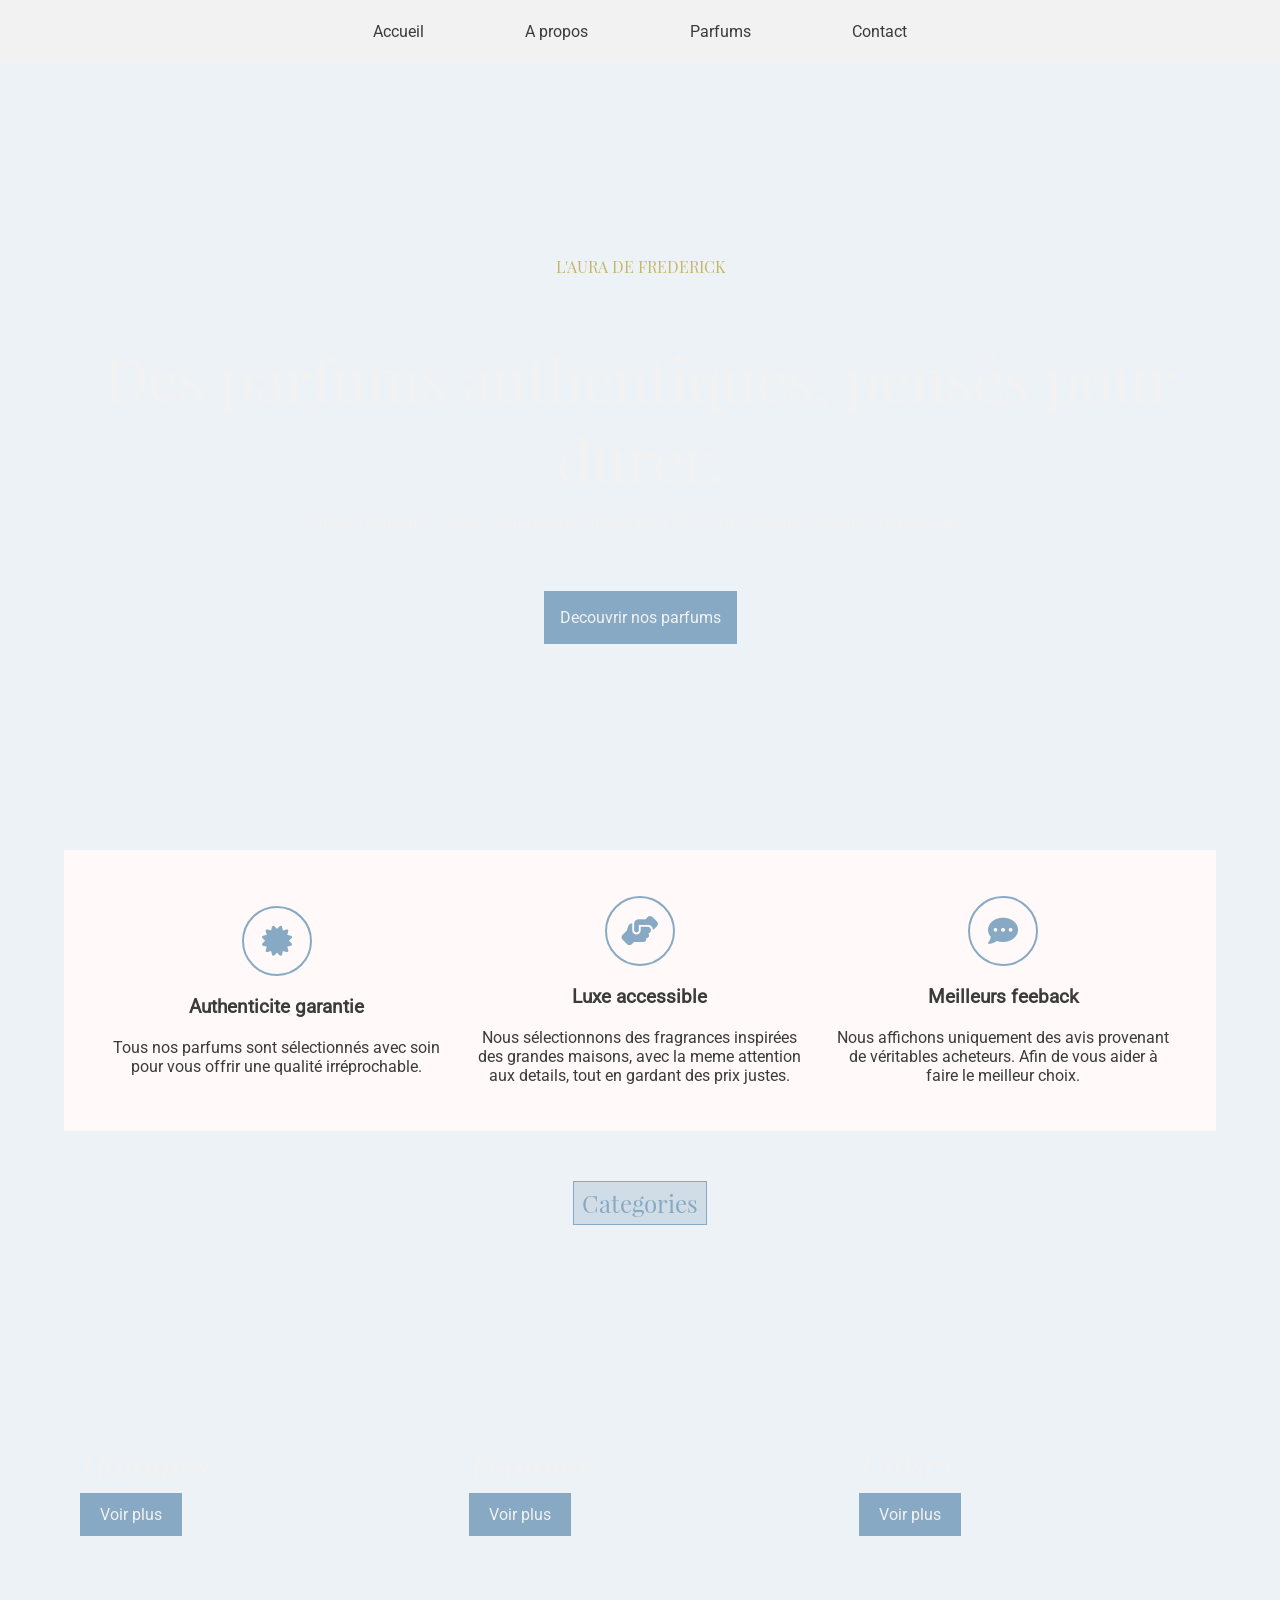
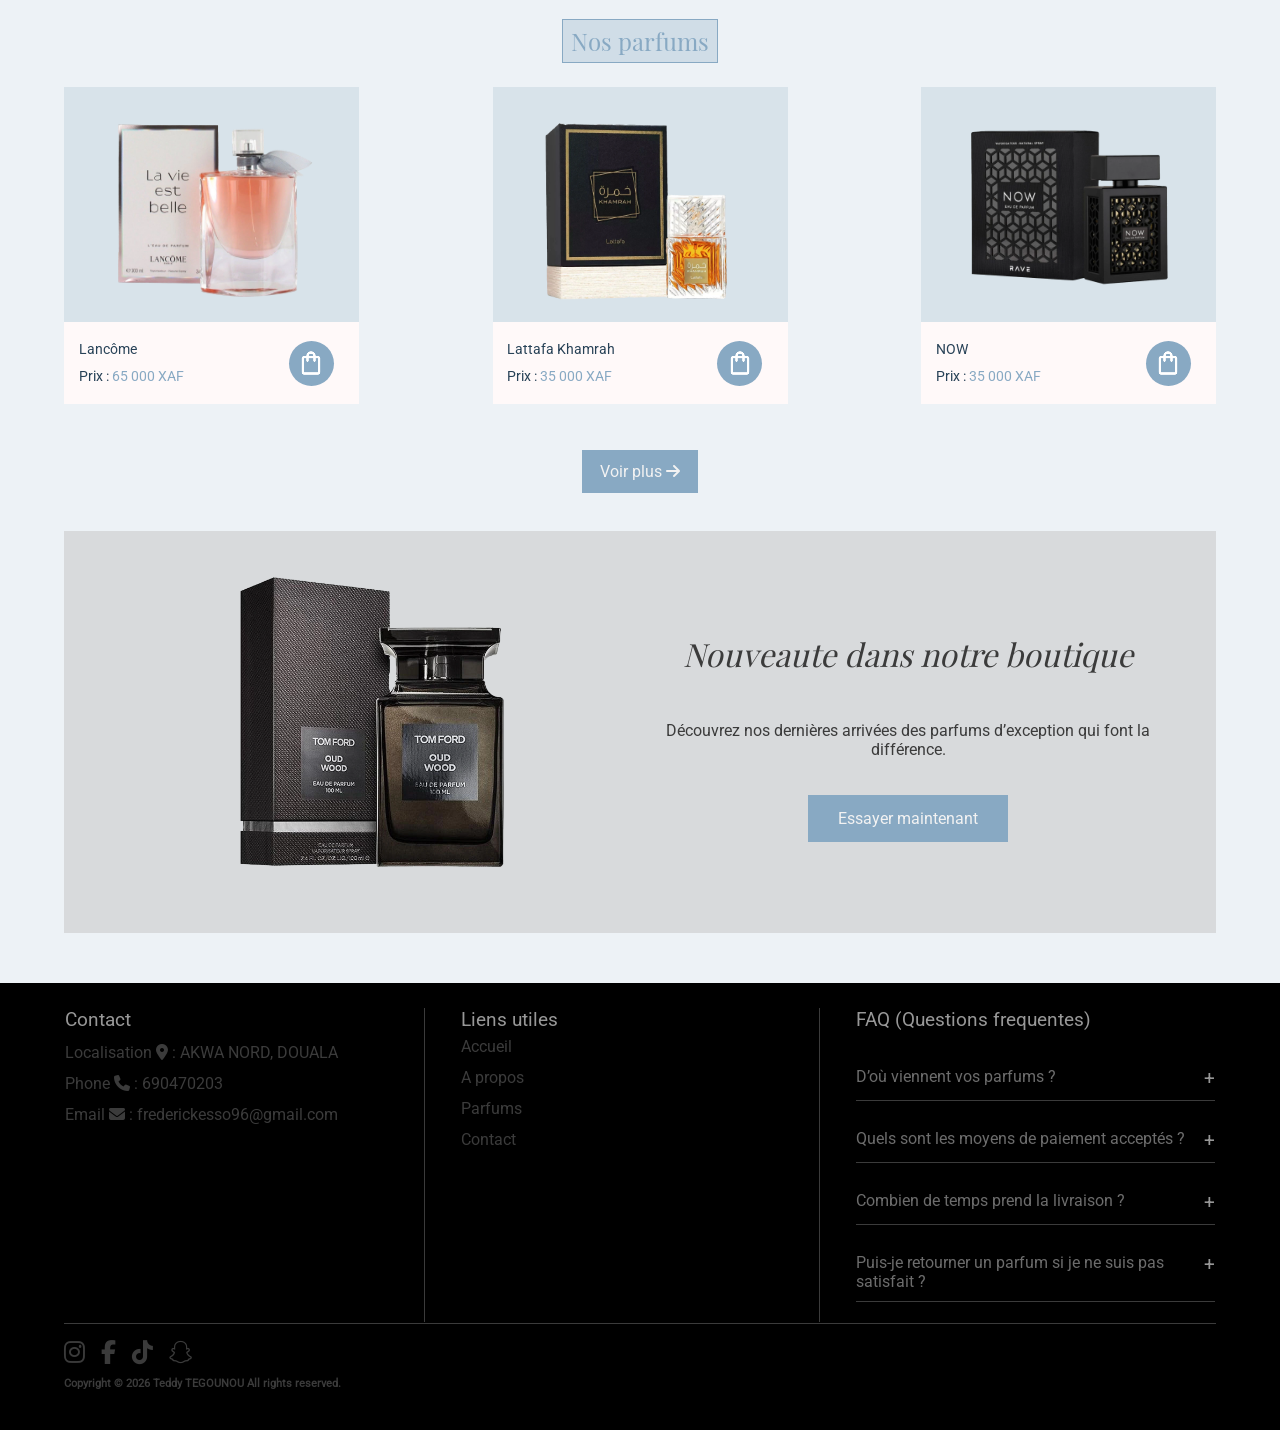
==== commit 5323478c: "Add files via upload" ====
--- a/index.html
+++ b/index.html
@@ -7,6 +7,23 @@
     <link rel="stylesheet" href="https://cdnjs.cloudflare.com/ajax/libs/font-awesome/6.5.0/css/all.min.css">
     <link rel="stylesheet" href="style.css">
 
+<meta name="description" content="L'Aura de Frederick — Boutique de parfums authentiques à Douala. Découvrez nos fragrances de luxe à prix accessibles, livrées en 24h à 72h au Cameroun.">
+<meta name="robots" content="index, follow">
+<meta property="og:title" content="L'Aura de Frederick — Parfums authentiques à Douala">
+<meta property="og:description" content="Des parfums authentiques pensés pour durer. Livraison rapide à Douala et au Cameroun. Paiement Mobile Money accepté.">
+<meta property="og:type" content="website">
+<meta property="og:locale" content="fr_CM">
+
+
+<link rel="canonical" href="https://www.lauradefrederick.netlify.app/">
+
+
+    <!-- Privacy-friendly analytics by Plausible -->
+<script async src="https://plausible.io/js/pa-IqgU7jKSBuZcm60dtb92s.js"></script>
+<script>
+  window.plausible=window.plausible||function(){(plausible.q=plausible.q||[]).push(arguments)},plausible.init=plausible.init||function(i){plausible.o=i||{}};
+  plausible.init()
+</script>
 </head>
 <body>
 
@@ -17,9 +34,9 @@
                 <p class="nav-logo">L'AURA DE FREDERICK</p>
                 <ul>
                     <li><a href="index.html">Accueil</a></li>
-                    <li><a href="Apropos.html" target="_blank">A propos</a></li>
-                    <li><a href="produits.html" target="_blank">Parfums</a></li>
-                    <li><a href="Contact.html" target="_blank">Contact</a></li>
+                    <li><a href="Apropos.html">A propos</a></li>
+                    <li><a href="produits.html">Parfums</a></li>
+                    <li><a href="Contact.html">Contact</a></li>
                 </ul>
                 <button class="hamburger" aria-label="Ouvrir le menu">
                     <span></span>
@@ -39,10 +56,10 @@
                         <div class="conteneur1">
                             <p>L'AURA DE FREDERICK</p>
                             <div class="titreDescription">
-                                <h1>Des parfums authentiques, penses pour durer.</h1>
-                                <p>chaque senteur est testee, controlee et choisie pour vous offrir elegance et tenue irreprochable.</p>
-                            </div>
-                            <a href="Produits.html">Acheter maintenant</a>
+                                <h1>Des parfums authentiques, pensés pour durer.</h1>
+                                <p>Chaque senteur est testée, contrôlée et choisie pour vous offrir élégance et tenue irréprochable.</p>
+                            </div>
+                            <a href="Produits.html">Decouvrir nos parfums</a>
                         </div>
                     </div>
                 </section>
@@ -82,21 +99,21 @@
                             <div class="categorie1"  id="Hommes"> <!--Hommes-->
                                 <div class="divcategorie1">
                                     <h3><em>Hommes</em></h3>
-                                    <a href="Produits.html#HOMMES" target="_blank">Voir plus</a>
+                                    <a href="Produits.html#HOMMES">Voir plus</a>
                                 </div>
                             </div>
 
                             <div class="categorie1" id="Femmes"> <!--Femmes-->
                                 <div class="divcategorie1">
                                     <h3><em>Femmes</em></h3>
-                                    <a href="Produits.html#FEMMES" target="_blank">Voir plus</a>
+                                    <a href="Produits.html#FEMMES">Voir plus</a>
                                 </div>
                             </div>
         
                             <div class="categorie1" id="Unisex"> <!--Unisex-->
                                 <div class="divcategorie1">
                                     <h3><em>Unisex</em></h3>
-                                    <a href="Produits.html#UNISEX" target="_blank">Voir plus</a>
+                                    <a href="Produits.html#UNISEX">Voir plus</a>
                                 </div>
                             </div>
                         </div>
@@ -112,7 +129,7 @@
                     <div class="divtextearticle"> <div class="infoAr">
                             <div class="infoAr1">
                             <p class="p9">Lancôme </p>
-                            <p class="p9">Price : <span style="color: #88A9C3;"> 65 000 XAF</span></p> 
+                            <p class="p9">Prix : <span style="color: #88A9C3;"> 65 000 XAF</span></p> 
                             </div>
                             <div class="divinfoAr2icon"><a href="Produits.html" class="icon"><img src="shoppingBAG.png" alt="shoppingbag"></a></div>
                         </div> </div>
@@ -123,7 +140,7 @@
                     <div class="divtextearticle">     <div class="infoAr">
                         <div class="infoAr1">
                             <p class="p9">Lattafa Khamrah</p>
-                            <p class="p9">Price : <span style="color: #88A9C3;">35 000 XAF</span></p>
+                            <p class="p9">Prix : <span style="color: #88A9C3;">35 000 XAF</span></p>
                         </div>
                         <div class="divinfoAr2icon"><a href="Produits.html" class="icon"><img src="shoppingBAG.png" alt="shoppingbag"></a></div>
                         </div> </div>
@@ -135,7 +152,7 @@
                             <div class="infoAr">
                         <div class="infoAr1">
                             <p class="p9">NOW</p>
-                            <p class="p9">Price : <span style="color: #88A9C3;">35 000 XAF</span></p>
+                            <p class="p9">Prix : <span style="color: #88A9C3;">35 000 XAF</span></p>
                         </div>
                         <div class="divinfoAr2icon"><a href="Produits.html" class="icon"><img src="shoppingBAG.png" alt="shoppingbag"></a></div>
                         </div>
@@ -147,16 +164,22 @@
                         <div class="divtextearticle"> <div class="infoAr">
                             <div class="infoAr1">
                             <p class="p9">Paco Rabanne Invictus</p>
-                            <p class="p9">Price : <span style="color: #88A9C3;">45 000 XAF</span></p>
+                            <p class="p9">Prix : <span style="color: #88A9C3;">45 000 XAF</span></p>
                             </div>
                         <div class="divinfoAr2icon"><a href="Produits.html" class="icon"><img src="shoppingBAG.png" alt="shoppingbag"></a></div>
                         </div>
                         </div> 
                     </div>
                 </div>
+
                 <div class="divswipe">
-                    <p class="swipe"><em>Swipe <i class="fas fa-arrow-right"></i></em></p>
-                </div> 
+                    <button class="buttonswipe left" aria-label="Scroll gauche">
+                        <i class="fas fa-arrow-left"></i>
+                    </button>
+                    <button class="buttonswipe right" aria-label="Scroll droite">
+                        <i class="fas fa-arrow-right-long"></i>
+                    </button>
+                </div>
 
                 <div class="divbuttparfum">
                     <a href="Produits.html">Voir plus <i class="fas fa-arrow-right"></i></a>
@@ -189,7 +212,7 @@
                 <h4>Contact</h4>
                 <p>Localisation <i class="fas fa-location-dot"></i> :  AKWA NORD, DOUALA </p>
                 <p>Phone  <i class="fas fa-phone"></i> :  690470203</p>
-                <p>Email  <i class="fas fa-envelope"></i> :  tbr34085@gmail.com </p>
+                <p>Email  <i class="fas fa-envelope"></i> :  frederickesso96@gmail.com </p>
             </div>
 
             <div class="divliens">
@@ -238,7 +261,7 @@
         </div>
     </div>
     </footer>
-    
+
     <script src="main.js"></script>
 </body>
 </html>
--- a/style.css
+++ b/style.css
@@ -202,7 +202,7 @@
 font-weight: 200;
 }
 .conteneur1 a{
-    padding: 17px 22px 17px 18px;
+    padding: 17px 16px 17px 16px;
     text-align: center;
     margin: 0 auto;
     height: auto;
@@ -215,7 +215,7 @@
 
 .titreDescription h1 {
 font-family: play, Helvetica, sans-serif;
-  font-size: 30px;
+  font-size: 36px;
   font-weight: 200;
 }
 .titreDescription p {
@@ -284,7 +284,6 @@
 
 
 /*Categorie*/
-
 #Categories .align{
    /* border: 1px solid rebeccapurple;     */
    width: 90%;
@@ -365,6 +364,7 @@
 }
 
 /*Parfums*/
+
 #Parfums{
     /* border: 1px solid red; */
     width: 100%;
@@ -381,39 +381,53 @@
    gap: 24px;
 
 }
-.conteneur4{              
-  /* border: 2px solid burlywood;   */
-  width: 100%;
-  height: auto;
-  max-width: 750px;
-  padding: 0 30px;
-
-
+.conteneur4 {
+    /*border: 2px solid burlywood;*/
+    width: 100%;
+    height: auto;
+    max-width: 750px;
     display: flex;
     justify-content: space-around;
-    gap: 56px;
-
+    gap: 26px;
     overflow-x: auto;
     overflow-y: hidden;
-
     scroll-snap-type: x mandatory;
     -webkit-overflow-scrolling: touch;
 }
 
-.divswipe{
-    /* border: 1px red solid;  */
-    width: 80%; height: auto;
-    display: flex;
-    justify-content: end;
-}
-.swipe{
-background-color: #c4c4c442;
-color: var(--color1);
-padding: 6px 10px;
-text-decoration: underline;
-font-size: 0.8rem;
-text-align: left;
-}
+.divswipe {
+    /* border: 1px solid blueviolet; */
+    width: 100%;
+    display: flex;
+    justify-content: flex-end;
+    align-items: center;
+    gap: 10px;
+    margin-top: 10px;
+}
+
+.buttonswipe{
+    width: 40px;
+    height: 40px;
+    border-radius: 50%;
+    background-color: #fff9f9;
+    border: 1px solid #88A9C3;
+    color: #88A9C3;
+    display: flex;
+    justify-content: center;
+    align-items: center;
+    transition: all 0.3s ease;
+}
+
+.buttonswipe:hover {
+    transform: scale(0.9);
+    background-color: #88A9C3;
+    color: #fff;
+}
+
+.buttonswipe i {
+    font-size: 16px;
+}
+
 .divbuttparfum{
     margin-top: 10px;
 }
@@ -426,36 +440,27 @@
     background-color: var(--colorSurvol);
 }
   /* Article */
-  .article{
-    /* border: 1px #284257 solid;*/
-    width: 100%;
-    Max-width: 320px;
-    flex-shrink: 0;
-
-    scroll-snap-align: center;
-
-    height: 340px;
-    max-height: 500px;
-    Margin-top: 30px;
-
-   background-color: #f8f4f4;
-   min-width: 300px;
-
-
-   display: flex;
-   flex-direction: column;
-   justify-content: space-between;
-   align-items: center;
+  .article {
+      /* border: 1px #284257 solid; */
+      width: 100%;
+      Max-width: 280px;
+      flex-shrink: 0;
+      scroll-snap-align: center;
+      height: auto;
+      display: flex;
+      flex-direction: column;
+      align-items: center;
   }
 
 
-.divtextearticle{
-     display: flex;
-     width: 100%; 
-     height: 100%;
-     justify-content: center; 
-     align-items: center;
-}
+  .divtextearticle {
+      display: flex;
+      width: 100%;
+      height: 25%;
+      justify-content: center;
+      align-items: center;
+      background-color: #fff9f9;
+  }
   .infoAr {
 
     width: 90%;
@@ -485,21 +490,20 @@
     background-color: #88A9C3;
     transition: all ease 0.3s;
 }
-.divimagearticle{
-    width: 100%; 
-    height: auto; 
+.divimagearticle {
+    width: 100%;
+    height: 72%;
     background-color: #d0dee7b8;
-
-    display: flex;
-   justify-content: center;
+    display: flex;
+    justify-content: center;
 }
 .articleimg {
     /* border: 2px solid green;  */
 
     padding: 10px;
     cursor: pointer;
-    width: 80%;
-    height: auto;
+    width: 230px;
+    height: 240px;
     min-height: 180px;
     transition: all ease 0.6s;
 }
@@ -521,11 +525,6 @@
     display: flex;
     align-items: center;
 }
-#Gap {
-        height: 100%;
-        /* min-height: 400px; */
-        gap: 15px;
-    }
     .p9 {
     color: #284257;
     margin-bottom: 0;
@@ -854,9 +853,9 @@
     width: 80%;
 }
         /*ACCUEIL*/
-#Accueil{
+/* #Accueil{
 background-attachment: fixed;
-}
+} */
     #Accueil .align {
         /* border: 1px solid rebeccapurple; */
         max-width: 1200px;
@@ -1040,8 +1039,7 @@
     font-size: 1.1rem;
 }
        .conteneur1 a {
-    padding: 20px 36px 20px 38px;
-
+padding: 18px 30px 18px 32px;
 }
 
 /*FEATURE*/
@@ -1082,16 +1080,11 @@
             /* border: 2px solid burlywood; */
             max-width: 1250px;
             min-height: 340px;
+            gap: 10px;
             justify-content: space-between;
         }
 #lastarticle{
    display: block;
-   justify-content: space-between;
-   display: flex;
-   flex-direction: column;
-   justify-content: space-between;
-   align-items: center;
-   gap: 5px;
 }
 .divtextearticle{
 padding: 0;
@@ -1099,7 +1092,7 @@
 .article {
     /* border: 1px #284257 solid; */
     width: 100%;
-    Max-width: 290px;
+    Max-width: 300px;
     height: auto;
     min-width: 0;
 }    
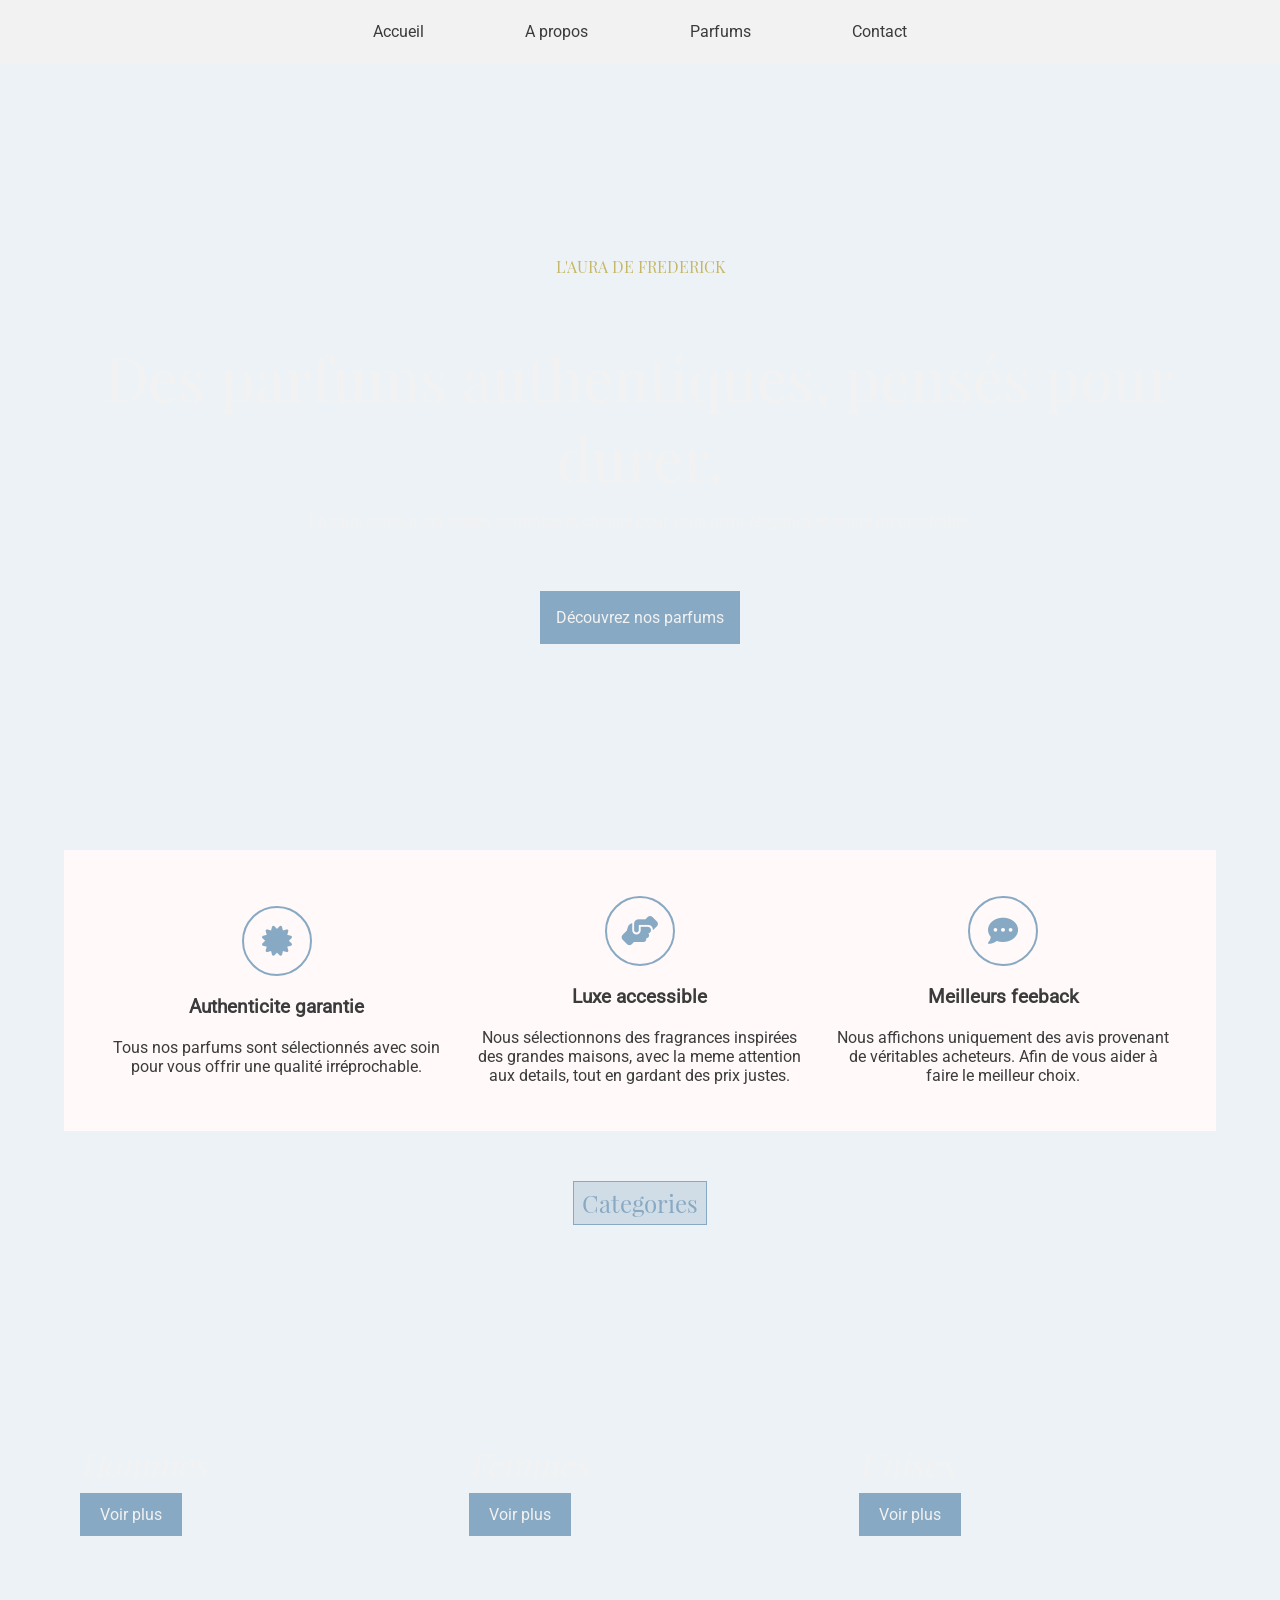
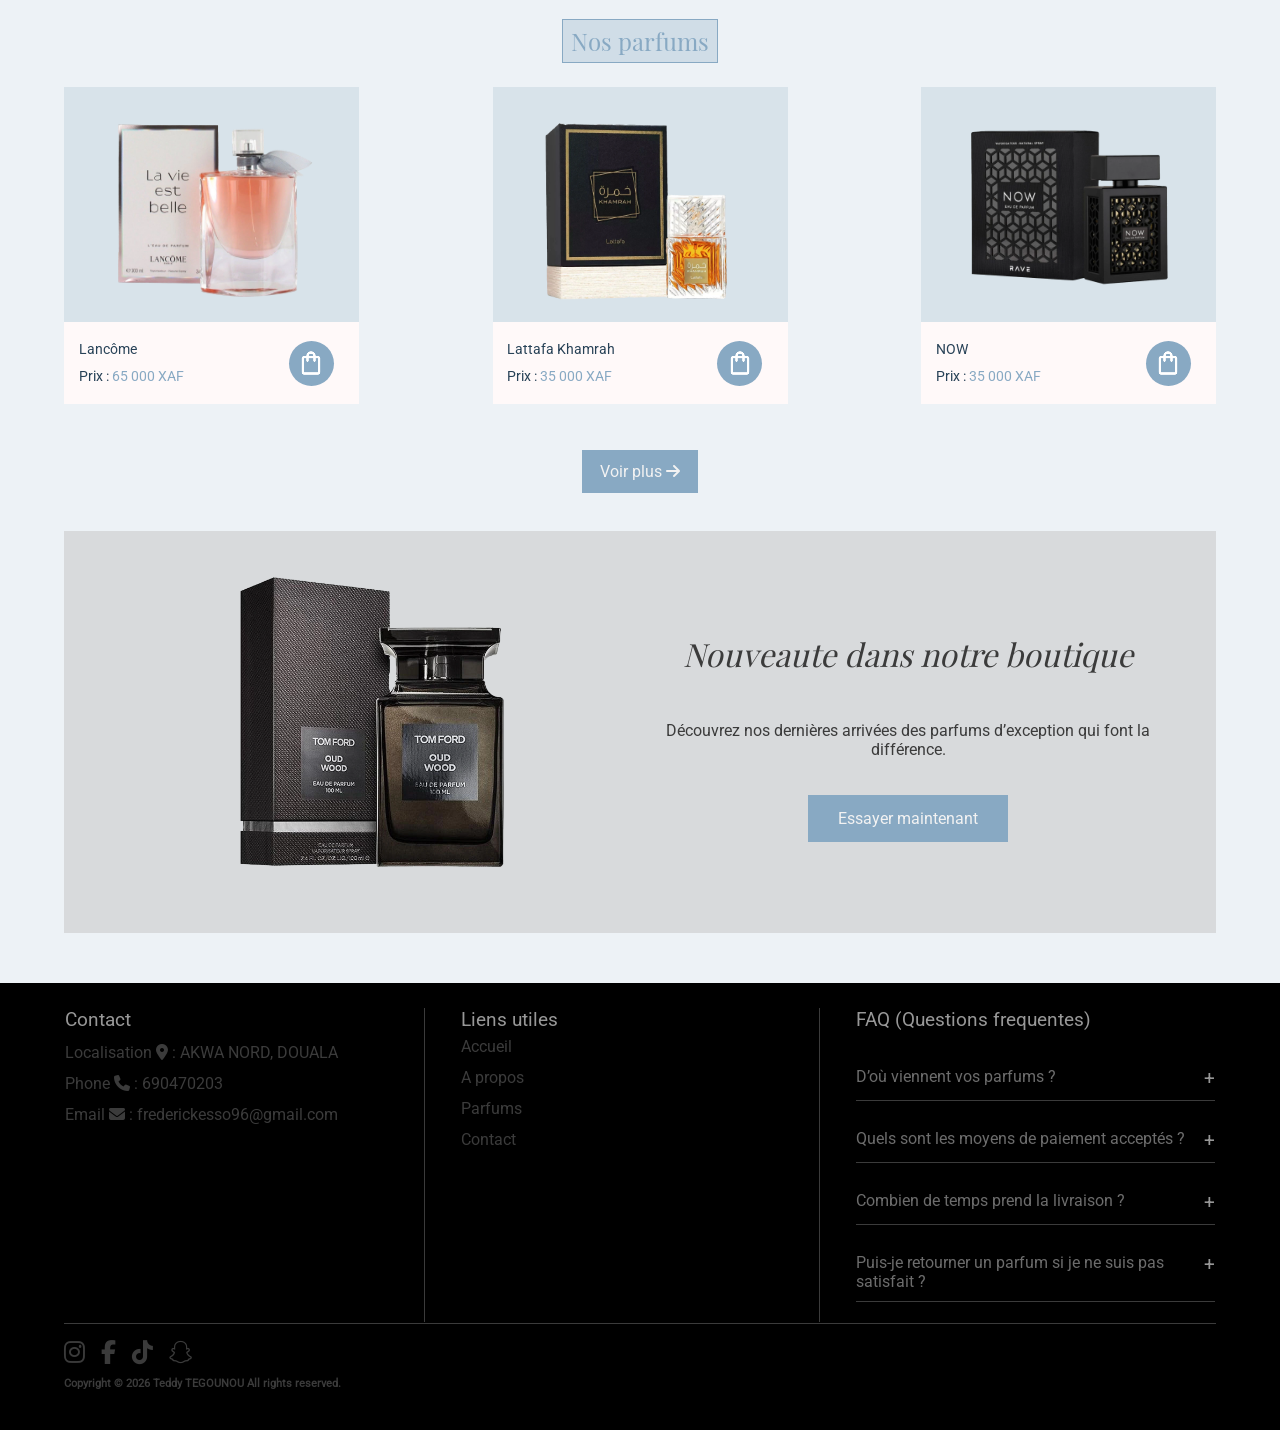
==== commit 5d608b6e: "Update index.html" ====
--- a/index.html
+++ b/index.html
@@ -59,7 +59,7 @@
                                 <h1>Des parfums authentiques, pensés pour durer.</h1>
                                 <p>Chaque senteur est testée, contrôlée et choisie pour vous offrir élégance et tenue irréprochable.</p>
                             </div>
-                            <a href="Produits.html">Decouvrir nos parfums</a>
+                            <a href="Produits.html">Découvrez nos parfums</a>
                         </div>
                     </div>
                 </section>
@@ -261,7 +261,30 @@
         </div>
     </div>
     </footer>
-
+            <!-- SCROLL  -->
+     <script>
+
+            document.addEventListener('DOMContentLoaded', function() {
+                const conteneur4 = document.querySelector('.conteneur4');
+                const leftBtn = document.querySelector('.buttonswipe.left');
+                const rightBtn = document.querySelector('.buttonswipe.right');
+
+                leftBtn.addEventListener('click', function() {
+                    conteneur4.scrollBy({
+                        left: -300,
+                        behavior: 'smooth'
+                    });
+                });
+
+                rightBtn.addEventListener('click', function() {
+                    conteneur4.scrollBy({
+                        left: 300,
+                        behavior: 'smooth'
+                    });
+                });
+            });
+            
+     </script>
     <script src="main.js"></script>
 </body>
 </html>
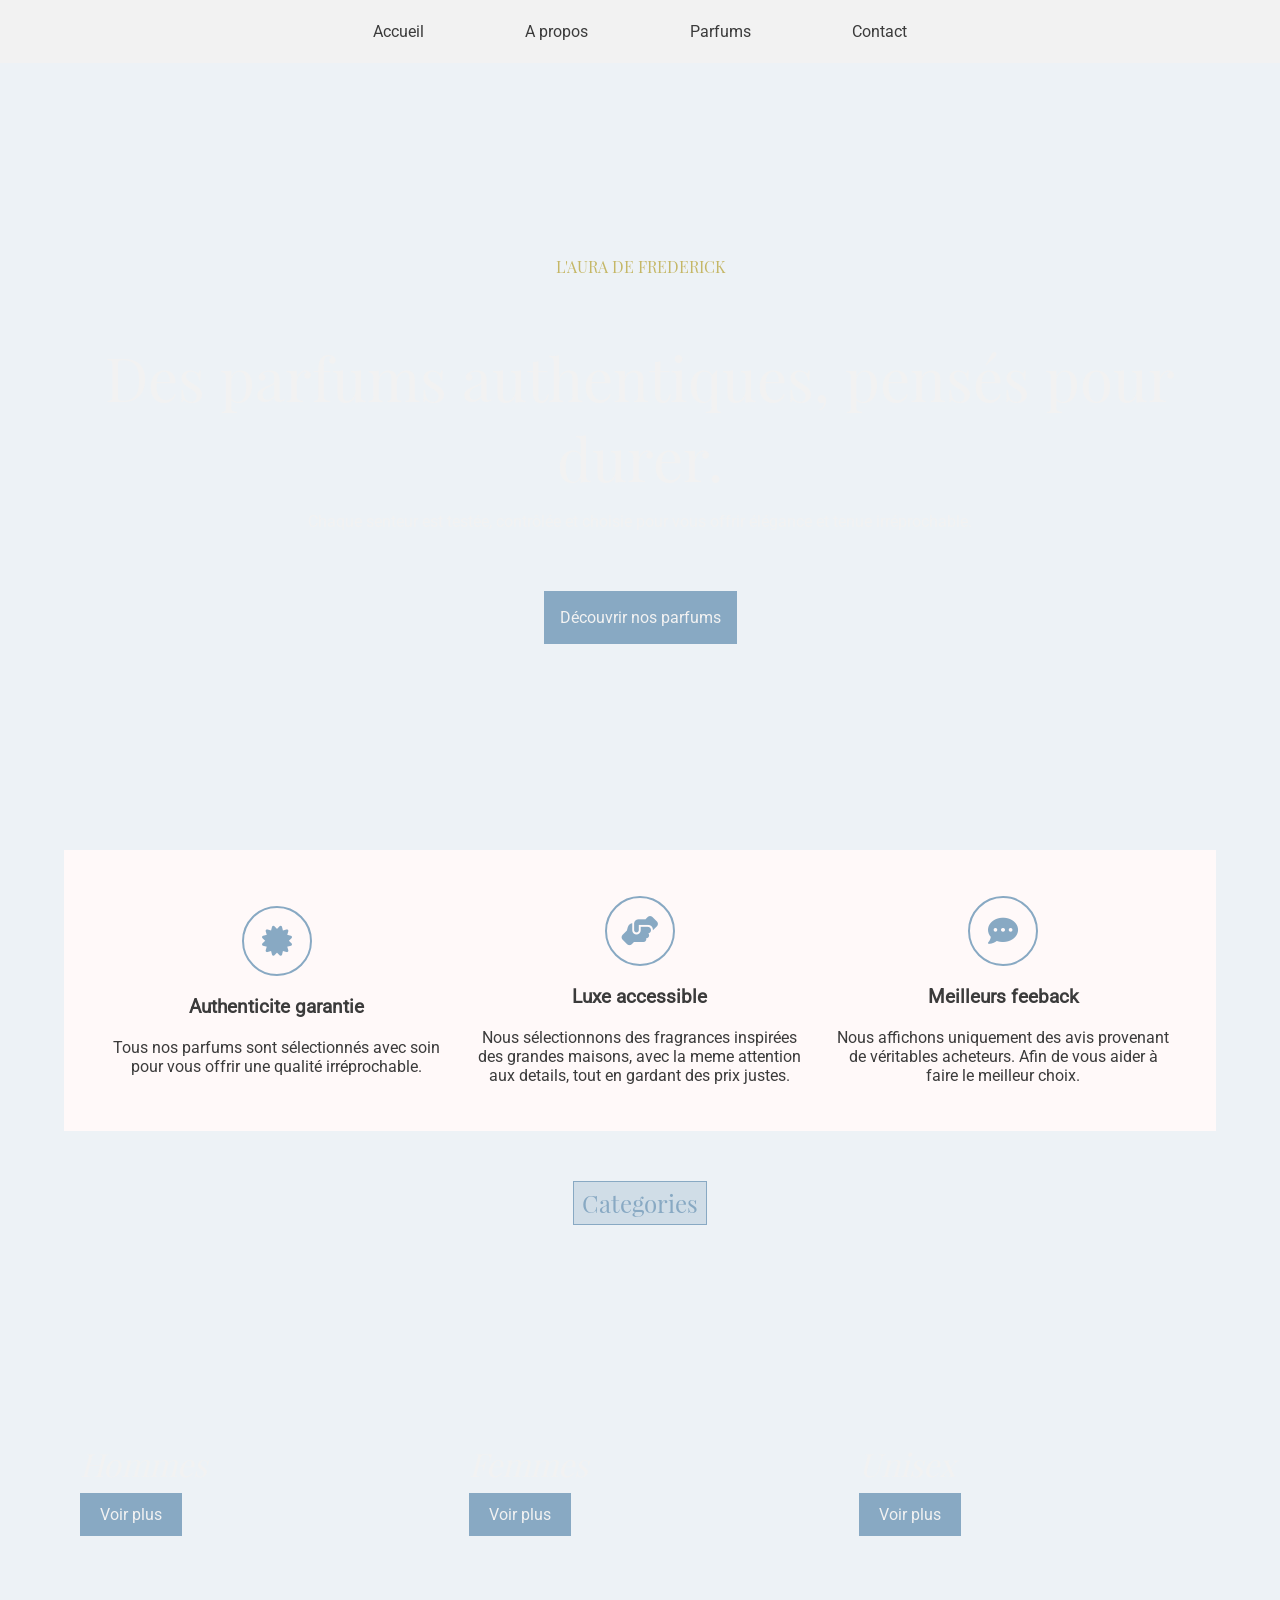
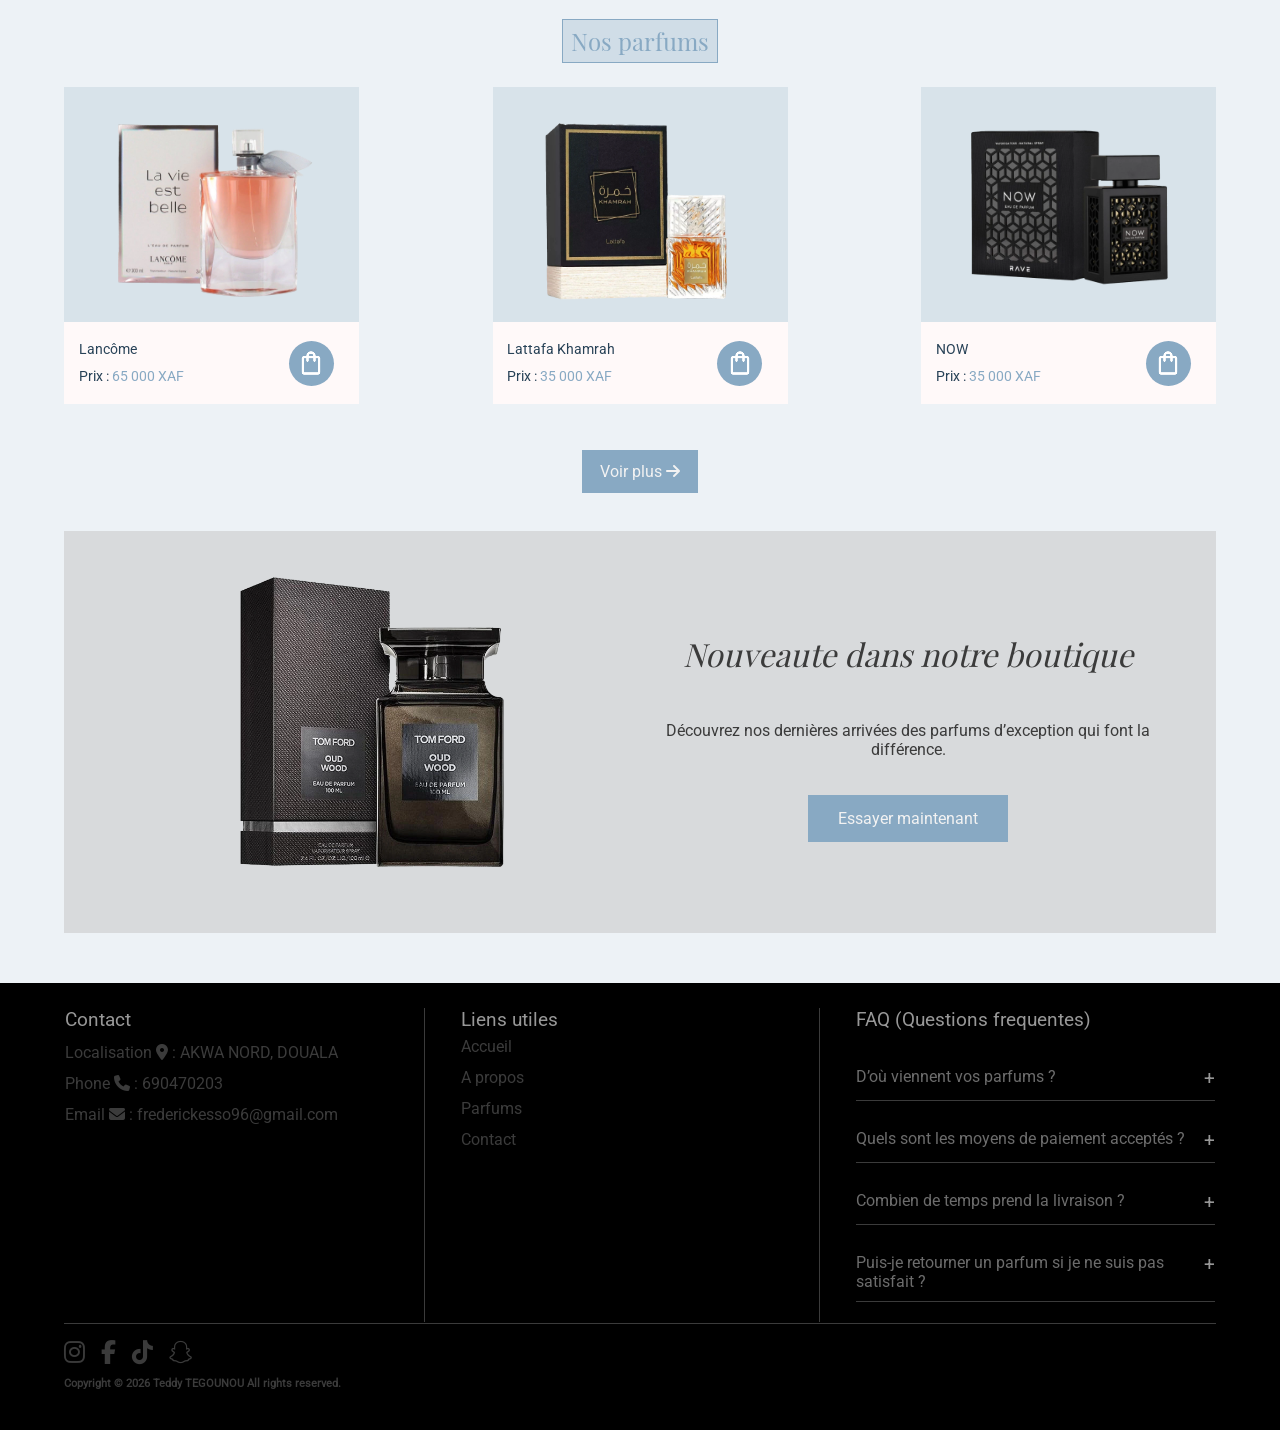
==== commit 136fad0b: "Add files via upload" ====
--- a/index.html
+++ b/index.html
@@ -59,7 +59,7 @@
                                 <h1>Des parfums authentiques, pensés pour durer.</h1>
                                 <p>Chaque senteur est testée, contrôlée et choisie pour vous offrir élégance et tenue irréprochable.</p>
                             </div>
-                            <a href="Produits.html">Découvrez nos parfums</a>
+                            <a href="Produits.html">Découvrir nos parfums</a>
                         </div>
                     </div>
                 </section>
